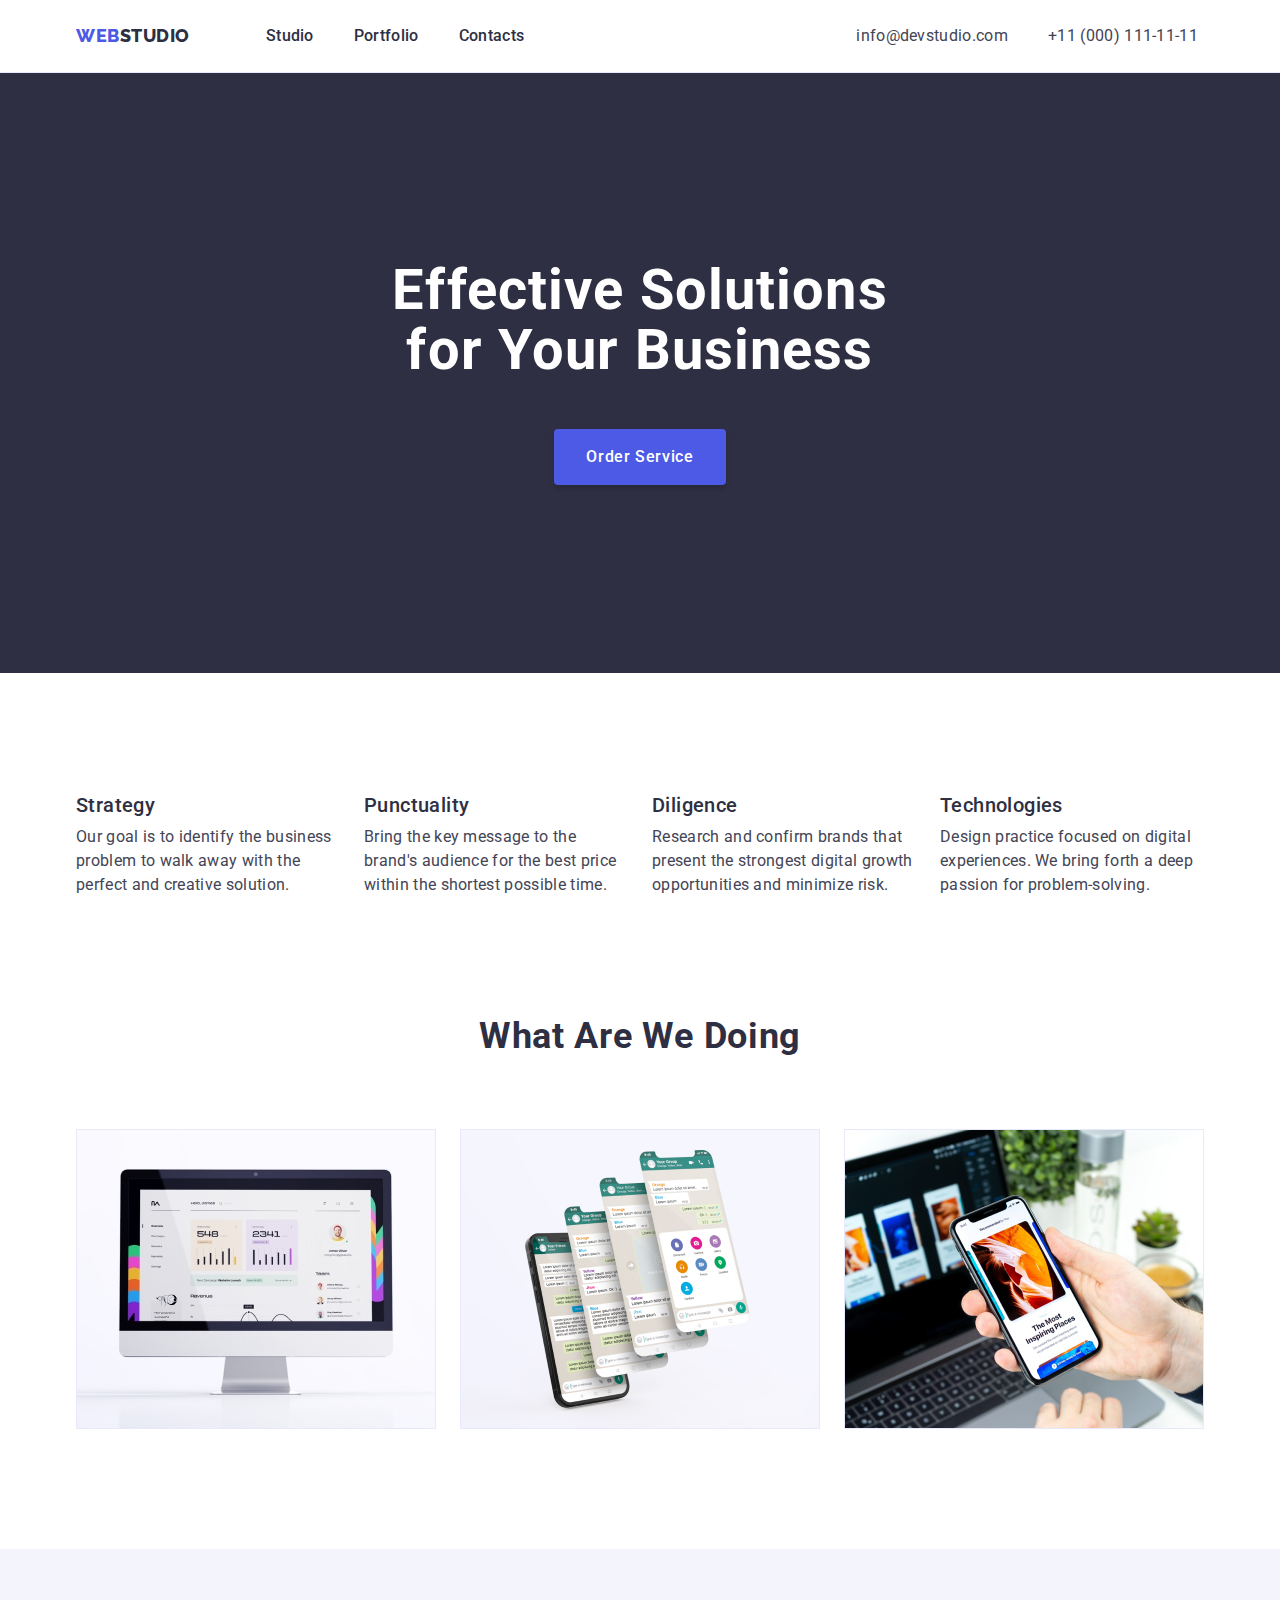
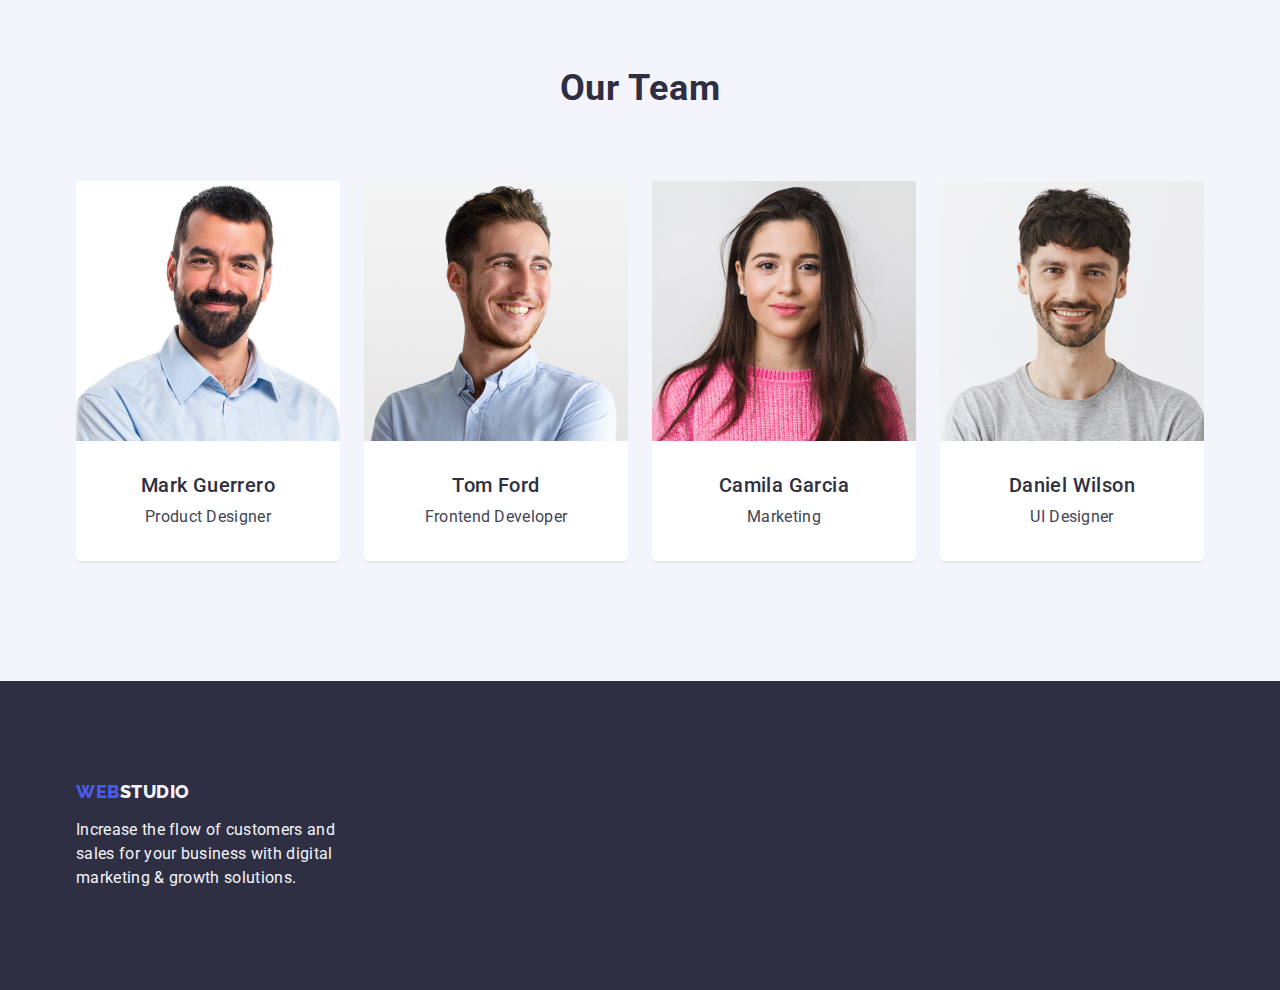
==== index.html @ 16039c44 "Initial commit" ====
<!DOCTYPE html>
<html lang="en">
  <head>
    <meta charset="UTF-8" />
    <meta name="description" content="Effective Solutions for Your Business" />
    <title>Web Studio (Version 4.0)</title>
    <link rel="preconnect" href="https://fonts.googleapis.com" />
    <link rel="preconnect" href="https://fonts.gstatic.com" crossorigin />
    <link
      href="https://fonts.googleapis.com/css2?family=Raleway:wght@800&family=Roboto:wght@400;500;700;900&display=swap"
      rel="stylesheet"
    />
    <link
      rel="stylesheet"
      href="https://cdn.jsdelivr.net/npm/modern-normalize@2.0.0/modern-normalize.min.css"
    />
    <link
      rel="stylesheet"
      href="https://cdnjs.cloudflare.com/ajax/libs/modern-normalize/2.0.0/modern-normalize.min.css"
      integrity="sha512-4xo8blKMVCiXpTaLzQSLSw3KFOVPWhm/TRtuPVc4WG6kUgjH6J03IBuG7JZPkcWMxJ5huwaBpOpnwYElP/m6wg=="
      crossorigin="anonymous"
      referrerpolicy="no-referrer"
    />
    <link rel="stylesheet" href="./css/styles.css" />
    <link rel="shortcut icon" href="./images/icon-Web.svg" type="image/svg" />
  </head>

  <body>
    <header class="header">
      <div class="container header-container">
        <nav class="nav">
          <a class="logo-header logo link" href=""
            >Web<span class="studio">Studio</span></a
          >
          <ul class="nav-list list">
            <li class="nav-item">
              <a class="nav-links link" href="./index.html">Studio</a>
            </li>
            <li class="nav-item">
              <a class="nav-links link" href="./portfolio.html">Portfolio</a>
            </li>
            <li class="nav-item">
              <a class="nav-links link" href="">Contacts</a>
            </li>
          </ul>
        </nav>
        <address class="contacts-header">
          <ul class="contacts list">
            <li class="contacts-item">
              <a class="contacts-links link" href="mailto:info@devstudio.com"
                >info@devstudio.com</a
              >
            </li>
            <li class="contacts-item">
              <a class="contacts-links link" href="tel:+110001111111"
                >+11 (000) 111-11-11</a
              >
            </li>
          </ul>
        </address>
      </div>
    </header>

    <main>
      <section class="hero-section section">
        <div class="hero-container container">
          <h1 class="main-title">Effective Solutions for Your Business</h1>
          <button class="hero-btn" type="button">Order Service</button>
        </div>
      </section>
      <section class="features-section section">
        <div class="features-container container">
          <h2 class="visually-hidden">features</h2>
          <ul class="features-list list">
            <li class="feature-item">
              <h3 class="feature-name">Strategy</h3>
              <p class="feature-text">
                Our goal is to identify the business problem to walk away with
                the perfect and creative solution.
              </p>
            </li>
            <li class="feature-item">
              <h3 class="feature-name">Punctuality</h3>
              <p class="feature-text">
                Bring the key message to the brand's audience for the best price
                within the shortest possible time.
              </p>
            </li>
            <li class="feature-item">
              <h3 class="feature-name">Diligence</h3>
              <p class="feature-text">
                Research and confirm brands that present the strongest digital
                growth opportunities and minimize risk.
              </p>
            </li>
            <li class="feature-item">
              <h3 class="feature-name">Technologies</h3>
              <p class="feature-text">
                Design practice focused on digital experiences. We bring forth a
                deep passion for problem-solving.
              </p>
            </li>
          </ul>
        </div>
      </section>
      <section class="what-section section">
        <div class="what-container container">
          <h2 class="what-title">What are we doing</h2>
          <ul class="what-list list">
            <li class="what-list-item">
              <img
                src="./images/section2/img1.jpg"
                width="360"
                alt="create your own perfect website"
              />
            </li>
            <li class="what-list-item">
              <img
                src="./images/section2/img2.jpg"
                width="360"
                alt="create best applications"
              />
            </li>
            <li class="what-list-item">
              <img
                src="./images/section2/img3.jpg"
                width="360"
                alt="synchronize applications with desktop programs"
              />
            </li>
          </ul>
        </div>
      </section>
      <section class="team-cards-section section">
        <div class="team-cards-container container">
          <h2 class="what-title">Our Team</h2>
          <ul class="team-cards-list list">
            <li class="team-list-item">
              <img
                src="./images/section3/TeamCard1/img.jpg"
                width="264"
                alt="Mark Guerrero"
              />
              <div class="team-cards-content">
                <h3 class="card-name">Mark Guerrero</h3>
                <p class="card-text">Product Designer</p>
              </div>
            </li>
            <li class="team-list-item">
              <img
                src="./images/section3/TeamCard2/img.jpg"
                width="264"
                alt="Tom Ford"
              />
              <div class="team-cards-content">
                <h3 class="card-name">Tom Ford</h3>
                <p class="card-text">Frontend Developer</p>
              </div>
            </li>
            <li class="team-list-item">
              <img
                src="./images/section3/TeamCard3/img.jpg"
                width="264"
                alt="Camila Garcia"
              />
              <div class="team-cards-content">
                <h3 class="card-name">Camila Garcia</h3>
                <p class="card-text">Marketing</p>
              </div>
            </li>
            <li class="team-list-item">
              <img
                src="./images/section3/TeamCard4/img.jpg"
                width="264"
                alt="Daniel Wilson"
              />
              <div class="team-cards-content">
                <h3 class="card-name">Daniel Wilson</h3>
                <p class="card-text">UI Designer</p>
              </div>
            </li>
          </ul>
        </div>
      </section>
    </main>

    <footer class="footer">
      <div class="container footer-container">
        <a class="footer-logo logo link" href=""
          >Web<span class="studio">Studio</span></a
        >
        <p class="footer-text">
          Increase the flow of customers and sales for your business with
          digital marketing & growth solutions.
        </p>
      </div>
    </footer>
  </body>
</html>
---- css/styles.css ----
/* reset start */
h1,
h2,
h3,
h4,
h5,
h6,
p {
    margin-top: 0;
    margin-bottom: 0;
}
ul,
ol {
    margin-top: 0;
    margin-bottom: 0;
    padding-left: 0;
}
.link {
    text-decoration: none;
    color: currentColor;
}
.list {
    list-style: none;
}
.contacts-header {
    font-style: normal;
}
.visually-hidden {
    position: absolute;
    width: 1px;
    height: 1px;
    margin: -1px;
    border: 0;
    padding: 0;
    white-space: nowrap;
    clip-path: inset(100%);
    clip: rect(0 0 0 0);
    overflow: hidden;
}
/*  приклад видалення лишнього маржіна
    .list-item:not(:last-child) {
    margin-bottom: XXXpx;
} */

/* reset end */

:root {
    --primary-font: 'Roboto', sans-serif;
    --logo-font: 'Raleway', sans-serif;
    --primary-brand: #4D5AE5;
    --pressed-state: #404BBF;
    --light: #F4F4FD;
    --dark: #2E2F42;
    --white-background: #FFFFFF;
    --text: #434455;
    --accent: #E7E9FC;
    --indent-col: 8px;
    --indent-row: 48px;
    --item: 4;
}

body {
    font-family: var(--primary-font);
    color: var(--text);
    background-color: var(--white-background);
    font-size: 16px;
    line-height: 1.5;
    letter-spacing: 0.32px;
    word-wrap: break-word;
}
img,
svg {
    display: block;
    max-width: 100%;
    height: auto;
}
.link:hover,
.link:focus,
.link:active {
    color: var(--pressed-state);
}
.container {
    width: 1158px;
    margin: 0 auto;
    padding: 0 15px;
}

/* HEADER */

.header {
    display: block;
    max-width: 100%;
    border-bottom: 1px solid var(--accent);
}
.header-container {
    display: flex;
    align-items: center;
}
.logo.link {
    color: var(--primary-brand);
    font-size: 18px;
    font-family: Raleway, sans-serif;
    font-weight: 800;
    text-transform: uppercase;
    line-height: 1.17;
    letter-spacing: 0.54px;
    }
.logo-header {
    display: inline-block;
    margin-right: 76px;
}
.nav {
    display: flex;
    align-items: center;
}
.nav-list {
    display: flex;
    gap: 40px;
    margin-right: 332px;
}
.nav .studio {
    color: var(--dark);
}
.nav-links {
    display: inline-block;
    color: var(--dark);
    font-weight: 500;
    padding: 24px 0;
}
.contacts {
    display: flex;
    align-items: center;
    gap: 40px;
}
.contacts-links {
    color: var(--text);
}

/* INDEX SECTION 1 */

.hero-section {
    padding: 188px 0;
    background-color: var(--dark);
}
.hero-container {
    display: flex;
    flex-direction: column;
    align-items: center;
}
.main-title {
    color: var(--white-background);
    font-size: 56px;
    text-align: center;
    font-weight: 700;
    line-height: 1.07;
    letter-spacing: 1.12px;
    word-wrap: break-word;
    max-width: 496px;
    margin-bottom: 48px;
}
.hero-btn {
    background-color: var(--primary-brand);
    color: var(--white-background);
    font-weight: 500;
    line-height: 1.5;
    letter-spacing: 0.64px;
    cursor: pointer;
    border-radius: 4px;
    box-shadow: 0px 4px 4px rgba(0, 0, 0, 0.15);
    border-width: 0;
    padding: 16px 32px;
    min-width: 169px;
    border: none;
    }
.hero-btn:hover, .hero-btn:focus, .hero-btn:active {
background-color: var(--pressed-state);
}

/* INDEX SECTION 2 */

.features-section {
    padding: 120px 0;
}
.features-list {
    display: flex;
    gap: 24px;
}
.feature-item {
    width: calc((100% - 3 * 24px) / 4);
}
.feature-name {
    color: var(--dark);
    font-size: 20px;
    font-weight: 500;
    line-height: 1.2;
    letter-spacing: 0.40px;
    margin-bottom: 8px;
}

/* INDEX SECTION 3 */

.what-section {
    padding-bottom: 120px;
}
.what-title {
    color: var(--dark);
    font-size: 36px;
    font-weight: 700;
    text-align: center;
    text-transform: capitalize;
    line-height: 1.11;
    letter-spacing: 0.72px;
    margin-bottom: 72px;
}
.what-list {
    display: flex;
    row-gap: var(--indent-row);
    justify-content: space-between;
    align-items: first baseline;
    --items: 3;
    --indent-col: 24px;
    gap: 24px;
}
.what-list-item {
    flex-basis: calc((100% - var(--indent-col) * var(--item) - 1) / var(--item));
}

/* INDEX SECTION 4 */

.team-cards-section {
    background-color: var(--light);
    padding: 120px 0;
}
.team-list-item {
    flex-basis: calc((100% - var(--indent-col) * var(--item) - 1) / var(--item));
    background-color: var(--white-background);
    box-shadow: 0px 2px 1px rgba(46, 47, 66, 0.08);
    border-bottom-left-radius: 4px;
    border-bottom-right-radius: 4px;
}
.team-cards-list {
    display: flex;
    flex-wrap: wrap;
    column-gap: var(--indent-col);
    justify-content: space-between;
    align-items: first baseline;
    --items: 4;
    --indent-col: 24px;
    gap: 24px;
}
.card-name {
    color: var(--dark);
    font-size: 20px;
    font-weight: 500;
    line-height: 1.2;
    letter-spacing: 0.40px;
    text-align: center;
    margin-bottom: 8px;
}
.team-cards-content {
    padding: 32px 0;
}
.card-text {
    color: var(--text);
    text-align: center;
}

/* FOOTER */

.footer {
    background-color: var(--dark);
    padding: 100px 0;
}
.footer-logo {
    display: inline-block;
    margin-bottom: 16px;
}
.footer .studio {
    color: var(--light);
}
.footer-text {
    color: var(--light);
    max-width: 264px;
}

/* PORTFOLIO */

.section-portfolio {
    padding-top: 96px;
    padding-bottom: 120px;
}
.filters {
    display: flex;
    align-content: center;
    justify-content: center;
    margin-bottom: 72px;
    gap: 24px;
}
.filters-btn {
    color: var(--primary-brand);
    font-weight: 500;
    line-height: 1.5;
    letter-spacing: 0.04em;
    background-color: var(--light);
    cursor: pointer;
    padding: 12px 24px;
    border-radius: 4px;
    border: 1px solid var(--accent);
    }
.filters-btn:hover,
.filters-btn:focus {
    background-color: var(--pressed-state);
    color: var(--white-background);
    border: 1px solid transparent;
    box-shadow: 0px 2px 2px rgba(0, 0, 0, 0.12);
}

.project-cards {
    display: flex;
    flex-wrap: wrap;
    column-gap: var(--indent-col);
    row-gap: var(--indent-row);
    justify-content: space-between;
    --items: 3;
    --indent-col: 24px;
}
.project-cards-item {
    flex-basis: calc((100% - var(--indent-col) * var(--item) - 1) / var(--item));
}
.project-card-content {
    border: 1px solid var(--accent);
    border-top: none;
    display: inline-flex;
    width: 360px;
    padding: 32px 16px;
    flex-direction: column;
    gap: 8px;
}
.project-card-name {
    text-align: left;
}
.project-card-text {
    text-align: left;
}
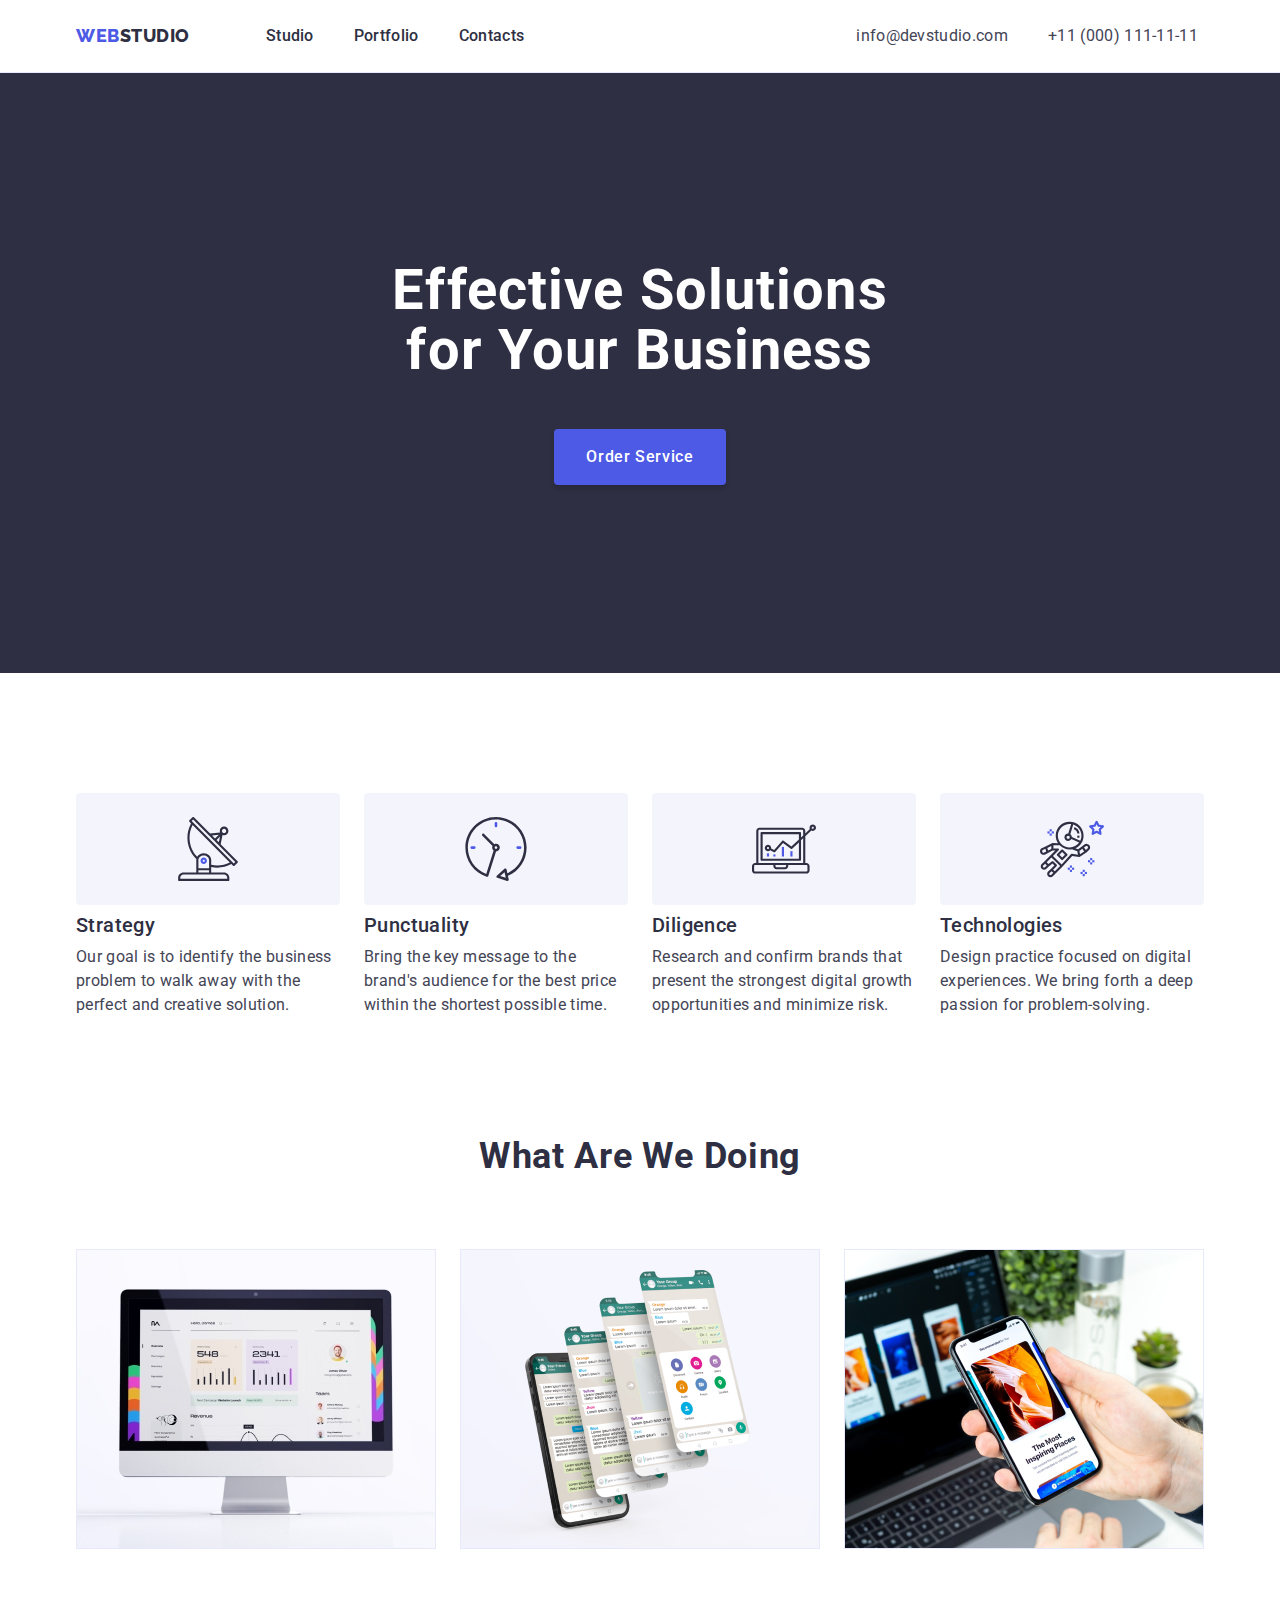
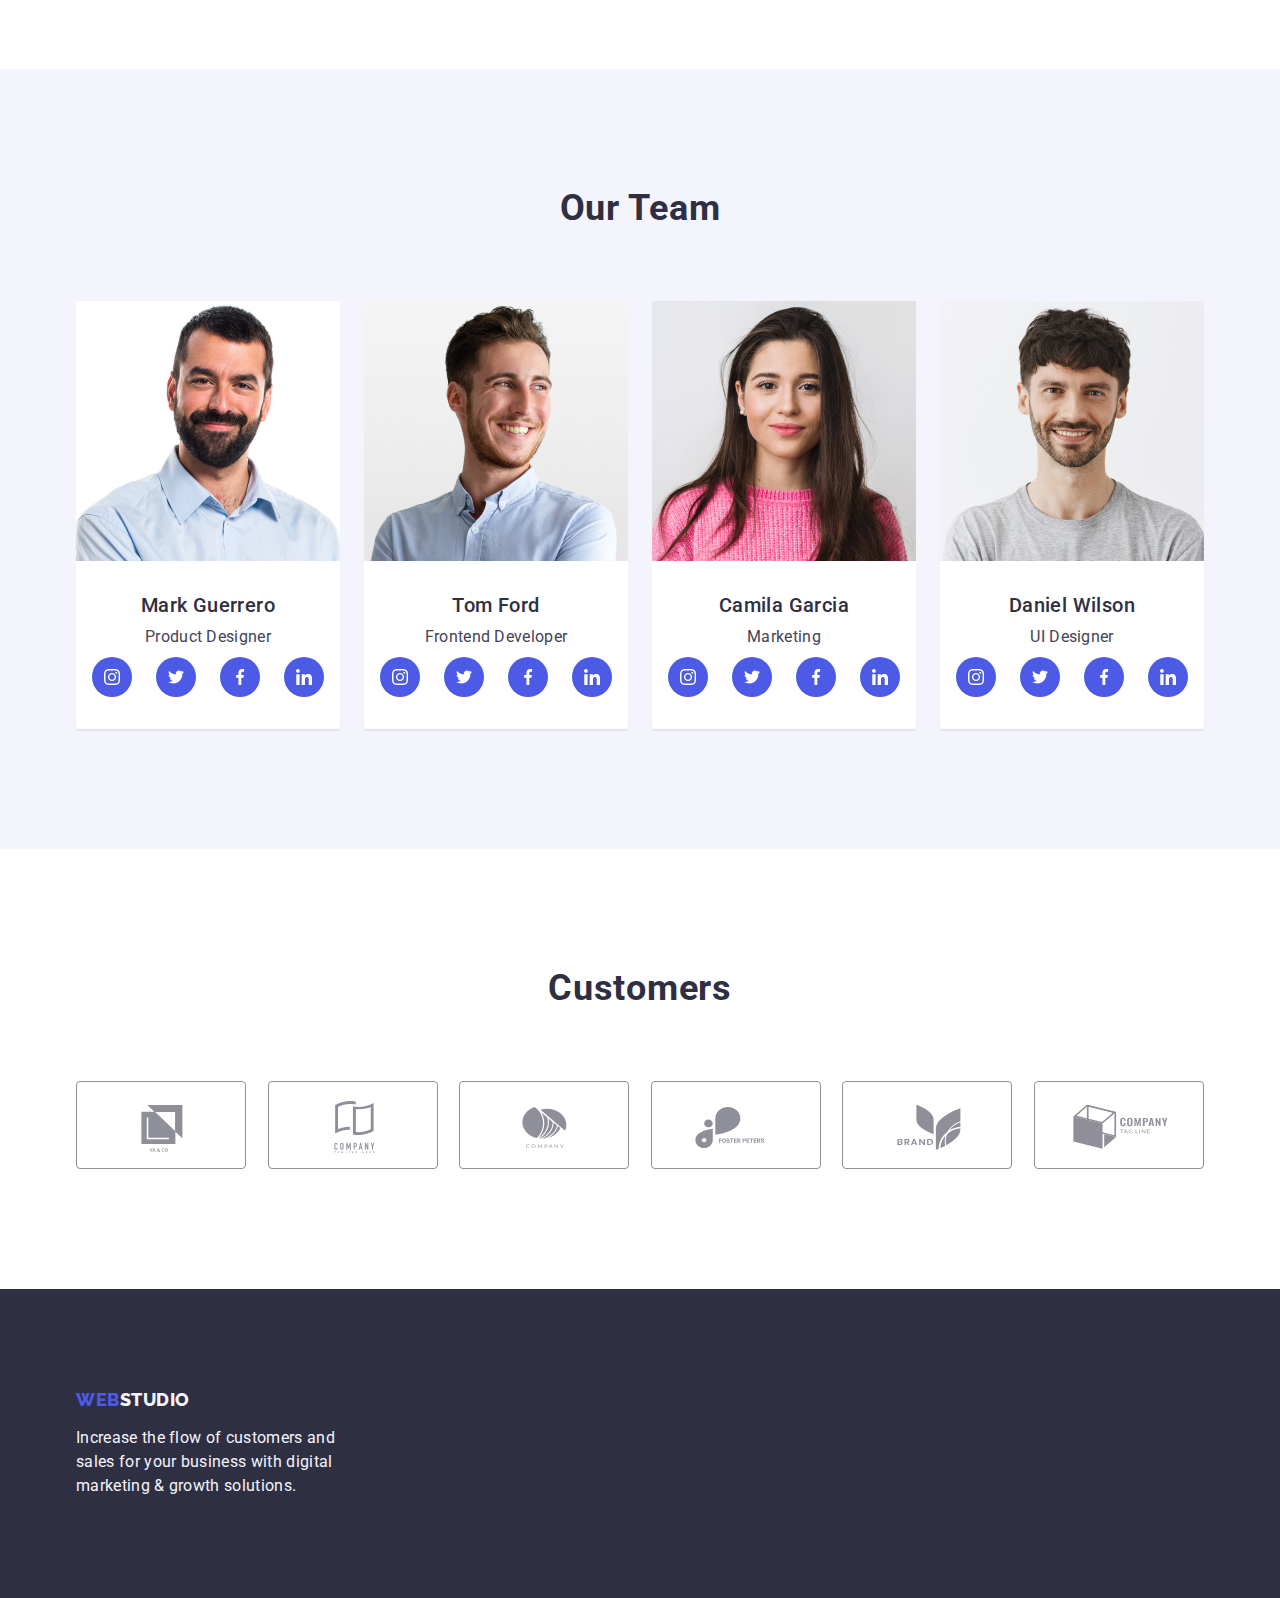
==== commit b54f2c2f: "start" ====
--- a/index.html
+++ b/index.html
@@ -1,199 +1,335 @@
 <!DOCTYPE html>
 <html lang="en">
-  <head>
-    <meta charset="UTF-8" />
-    <meta name="description" content="Effective Solutions for Your Business" />
-    <title>Web Studio (Version 4.0)</title>
-    <link rel="preconnect" href="https://fonts.googleapis.com" />
-    <link rel="preconnect" href="https://fonts.gstatic.com" crossorigin />
-    <link
-      href="https://fonts.googleapis.com/css2?family=Raleway:wght@800&family=Roboto:wght@400;500;700;900&display=swap"
-      rel="stylesheet"
-    />
-    <link
-      rel="stylesheet"
-      href="https://cdn.jsdelivr.net/npm/modern-normalize@2.0.0/modern-normalize.min.css"
-    />
-    <link
-      rel="stylesheet"
-      href="https://cdnjs.cloudflare.com/ajax/libs/modern-normalize/2.0.0/modern-normalize.min.css"
-      integrity="sha512-4xo8blKMVCiXpTaLzQSLSw3KFOVPWhm/TRtuPVc4WG6kUgjH6J03IBuG7JZPkcWMxJ5huwaBpOpnwYElP/m6wg=="
-      crossorigin="anonymous"
-      referrerpolicy="no-referrer"
-    />
-    <link rel="stylesheet" href="./css/styles.css" />
-    <link rel="shortcut icon" href="./images/icon-Web.svg" type="image/svg" />
-  </head>
-
-  <body>
-    <header class="header">
-      <div class="container header-container">
-        <nav class="nav">
-          <a class="logo-header logo link" href=""
-            >Web<span class="studio">Studio</span></a
-          >
-          <ul class="nav-list list">
-            <li class="nav-item">
-              <a class="nav-links link" href="./index.html">Studio</a>
-            </li>
-            <li class="nav-item">
-              <a class="nav-links link" href="./portfolio.html">Portfolio</a>
-            </li>
-            <li class="nav-item">
-              <a class="nav-links link" href="">Contacts</a>
-            </li>
-          </ul>
-        </nav>
-        <address class="contacts-header">
-          <ul class="contacts list">
-            <li class="contacts-item">
-              <a class="contacts-links link" href="mailto:info@devstudio.com"
-                >info@devstudio.com</a
-              >
-            </li>
-            <li class="contacts-item">
-              <a class="contacts-links link" href="tel:+110001111111"
-                >+11 (000) 111-11-11</a
-              >
-            </li>
-          </ul>
-        </address>
-      </div>
-    </header>
-
-    <main>
-      <section class="hero-section section">
-        <div class="hero-container container">
-          <h1 class="main-title">Effective Solutions for Your Business</h1>
-          <button class="hero-btn" type="button">Order Service</button>
-        </div>
-      </section>
-      <section class="features-section section">
-        <div class="features-container container">
-          <h2 class="visually-hidden">features</h2>
-          <ul class="features-list list">
-            <li class="feature-item">
-              <h3 class="feature-name">Strategy</h3>
-              <p class="feature-text">
-                Our goal is to identify the business problem to walk away with
-                the perfect and creative solution.
-              </p>
-            </li>
-            <li class="feature-item">
-              <h3 class="feature-name">Punctuality</h3>
-              <p class="feature-text">
-                Bring the key message to the brand's audience for the best price
-                within the shortest possible time.
-              </p>
-            </li>
-            <li class="feature-item">
-              <h3 class="feature-name">Diligence</h3>
-              <p class="feature-text">
-                Research and confirm brands that present the strongest digital
-                growth opportunities and minimize risk.
-              </p>
-            </li>
-            <li class="feature-item">
-              <h3 class="feature-name">Technologies</h3>
-              <p class="feature-text">
-                Design practice focused on digital experiences. We bring forth a
-                deep passion for problem-solving.
-              </p>
-            </li>
-          </ul>
-        </div>
-      </section>
-      <section class="what-section section">
-        <div class="what-container container">
-          <h2 class="what-title">What are we doing</h2>
-          <ul class="what-list list">
-            <li class="what-list-item">
-              <img
-                src="./images/section2/img1.jpg"
-                width="360"
-                alt="create your own perfect website"
-              />
-            </li>
-            <li class="what-list-item">
-              <img
-                src="./images/section2/img2.jpg"
-                width="360"
-                alt="create best applications"
-              />
-            </li>
-            <li class="what-list-item">
-              <img
-                src="./images/section2/img3.jpg"
-                width="360"
-                alt="synchronize applications with desktop programs"
-              />
-            </li>
-          </ul>
-        </div>
-      </section>
-      <section class="team-cards-section section">
-        <div class="team-cards-container container">
-          <h2 class="what-title">Our Team</h2>
-          <ul class="team-cards-list list">
-            <li class="team-list-item">
-              <img
-                src="./images/section3/TeamCard1/img.jpg"
-                width="264"
-                alt="Mark Guerrero"
-              />
-              <div class="team-cards-content">
-                <h3 class="card-name">Mark Guerrero</h3>
-                <p class="card-text">Product Designer</p>
+
+<head>
+  <meta charset="UTF-8" />
+  <meta name="description" content="Effective Solutions for Your Business" />
+  <title>Web Studio (Version 4.0)</title>
+  <link rel="preconnect" href="https://fonts.googleapis.com" />
+  <link rel="preconnect" href="https://fonts.gstatic.com" crossorigin />
+  <link href="https://fonts.googleapis.com/css2?family=Raleway:wght@800&family=Roboto:wght@400;500;700;900&display=swap"
+    rel="stylesheet" />
+  <link rel="stylesheet" href="https://cdn.jsdelivr.net/npm/modern-normalize@2.0.0/modern-normalize.min.css" />
+  <link rel="stylesheet" href="https://cdnjs.cloudflare.com/ajax/libs/modern-normalize/2.0.0/modern-normalize.min.css"
+    integrity="sha512-4xo8blKMVCiXpTaLzQSLSw3KFOVPWhm/TRtuPVc4WG6kUgjH6J03IBuG7JZPkcWMxJ5huwaBpOpnwYElP/m6wg=="
+    crossorigin="anonymous" referrerpolicy="no-referrer" />
+  <link rel="stylesheet" href="./css/styles.css" />
+  <link rel="shortcut icon" href="./images/icon-Web.svg" type="image/svg" />
+</head>
+
+<body>
+  <header class="header">
+    <div class="container header-container">
+      <nav class="nav">
+        <a class="logo-header logo link" href="">Web<span class="studio">Studio</span></a>
+        <ul class="nav-list list">
+          <li class="nav-item">
+            <a class="nav-links link" href="./index.html">Studio</a>
+          </li>
+          <li class="nav-item">
+            <a class="nav-links link" href="./portfolio.html">Portfolio</a>
+          </li>
+          <li class="nav-item">
+            <a class="nav-links link" href="">Contacts</a>
+          </li>
+        </ul>
+      </nav>
+      <address class="contacts-header">
+        <ul class="contacts list">
+          <li class="contacts-item">
+            <a class="contacts-links link" href="mailto:info@devstudio.com">info@devstudio.com</a>
+          </li>
+          <li class="contacts-item">
+            <a class="contacts-links link" href="tel:+110001111111">+11 (000) 111-11-11</a>
+          </li>
+        </ul>
+      </address>
+    </div>
+  </header>
+
+  <main>
+    <section class="hero-section section">
+      <div class="hero-container container">
+        <h1 class="main-title">Effective Solutions for Your Business</h1>
+        <button class="hero-btn" type="button">Order Service</button>
+      </div>
+    </section>
+    <section class="features-section section">
+      <div class="features-container container">
+        <h2 class="visually-hidden">features</h2>
+        <ul class="features-list list">
+          <li class="feature-item">
+            <div class="feature-box">
+              <svg class="feature-icon" width="64" height="64">
+                <use href="./images/icons.svg#icon-antenna"></use>
+              </svg>
+            </div>
+            <h3 class="feature-name">Strategy</h3>
+            <p class="feature-text">
+              Our goal is to identify the business problem to walk away with
+              the perfect and creative solution.
+            </p>
+          </li>
+          <li class="feature-item">
+            <div class="feature-box">
+              <svg class="feature-icon" width="64" height="64">
+                <use href="./images/icons.svg#icon-clock"></use>
+              </svg>
+            </div>
+            <h3 class="feature-name">Punctuality</h3>
+            <p class="feature-text">
+              Bring the key message to the brand's audience for the best price
+              within the shortest possible time.
+            </p>
+          </li>
+          <li class="feature-item">
+            <div class="feature-box">
+              <svg class="feature-icon" width="64" height="64">
+                <use href="./images/icons.svg#icon-diagram"></use>
+              </svg>
+            </div>
+            <h3 class="feature-name">Diligence</h3>
+            <p class="feature-text">
+              Research and confirm brands that present the strongest digital
+              growth opportunities and minimize risk.
+            </p>
+          </li>
+          <li class="feature-item">
+            <div class="feature-box">
+              <svg class="feature-icon" width="64" height="64">
+                <use href="./images/icons.svg#icon-astronaut"></use>
+              </svg>
+            </div>
+            <h3 class="feature-name">Technologies</h3>
+            <p class="feature-text">
+              Design practice focused on digital experiences. We bring forth a
+              deep passion for problem-solving.
+            </p>
+          </li>
+        </ul>
+      </div>
+    </section>
+    <section class="what-section section">
+      <div class="what-container container">
+        <h2 class="what-title">What are we doing</h2>
+        <ul class="what-list list">
+          <li class="what-list-item">
+            <img src="./images/section2/img1.jpg" width="360" alt="create your own perfect website" />
+          </li>
+          <li class="what-list-item">
+            <img src="./images/section2/img2.jpg" width="360" alt="create best applications" />
+          </li>
+          <li class="what-list-item">
+            <img src="./images/section2/img3.jpg" width="360" alt="synchronize applications with desktop programs" />
+          </li>
+        </ul>
+      </div>
+    </section>
+    <section class="team-cards-section section">
+      <div class="team-cards-container container">
+        <h2 class="what-title">Our Team</h2>
+        <ul class="team-cards-list list">
+          <li class="team-list-item">
+            <img src="./images/section3/TeamCard1/img.jpg" width="264" alt="Mark Guerrero" />
+            <div class="team-cards-content">
+              <h3 class="card-name">Mark Guerrero</h3>
+              <p class="card-text">Product Designer</p>
+              <div class="team-cards-soc-box">
+                <a class="team-cards-soc-link link" href="" target="_blank" rel="noopener noreferrer"
+                  aria-label="instagram link">
+                  <svg class="team-cards-soc-icon" width="16" height="16">
+                    <use href="./images/icons.svg#icon-instagram"></use>
+                  </svg>
+                </a>
+                <a class="team-cards-soc-link link" href="" target="_blank" rel="noopener noreferrer"
+                  aria-label="twitter link">
+                  <svg class="team-cards-soc-icon" width="16" height="16">
+                    <use href="./images/icons.svg#icon-twitter"></use>
+                  </svg>
+                </a>
+                <a class="team-cards-soc-link link" href="" target="_blank" rel="noopener noreferrer"
+                  aria-label="facebook link">
+                  <svg class="team-cards-soc-icon" width="16" height="16">
+                    <use href="./images/icons.svg#icon-facebook"></use>
+                  </svg>
+                </a>
+                <a class="team-cards-soc-link link" href="" target="_blank" rel="noopener noreferrer"
+                  aria-label="linkedin link">
+                  <svg class="team-cards-soc-icon" width="16" height="16">
+                    <use href="./images/icons.svg#icon-linkedin"></use>
+                  </svg>
+                </a>
               </div>
-            </li>
-            <li class="team-list-item">
-              <img
-                src="./images/section3/TeamCard2/img.jpg"
-                width="264"
-                alt="Tom Ford"
-              />
-              <div class="team-cards-content">
-                <h3 class="card-name">Tom Ford</h3>
-                <p class="card-text">Frontend Developer</p>
+            </div>
+          </li>
+          <li class="team-list-item">
+            <img src="./images/section3/TeamCard2/img.jpg" width="264" alt="Tom Ford" />
+            <div class="team-cards-content">
+              <h3 class="card-name">Tom Ford</h3>
+              <p class="card-text">Frontend Developer</p>
+              <div class="team-cards-soc-box">
+                <a class="team-cards-soc-link link" href="" target="_blank" rel="noopener noreferrer"
+                  aria-label="instagram link">
+                  <svg class="team-cards-soc-icon" width="16" height="16">
+                    <use href="./images/icons.svg#icon-instagram"></use>
+                  </svg>
+                </a>
+                <a class="team-cards-soc-link link" href="" target="_blank" rel="noopener noreferrer"
+                  aria-label="twitter link">
+                  <svg class="team-cards-soc-icon" width="16" height="16">
+                    <use href="./images/icons.svg#icon-twitter"></use>
+                  </svg>
+                </a>
+                <a class="team-cards-soc-link link" href="" target="_blank" rel="noopener noreferrer"
+                  aria-label="facebook link">
+                  <svg class="team-cards-soc-icon" width="16" height="16">
+                    <use href="./images/icons.svg#icon-facebook"></use>
+                  </svg>
+                </a>
+                <a class="team-cards-soc-link link" href="" target="_blank" rel="noopener noreferrer"
+                  aria-label="linkedin link">
+                  <svg class="team-cards-soc-icon" width="16" height="16">
+                    <use href="./images/icons.svg#icon-linkedin"></use>
+                  </svg>
+                </a>
               </div>
-            </li>
-            <li class="team-list-item">
-              <img
-                src="./images/section3/TeamCard3/img.jpg"
-                width="264"
-                alt="Camila Garcia"
-              />
-              <div class="team-cards-content">
-                <h3 class="card-name">Camila Garcia</h3>
-                <p class="card-text">Marketing</p>
+            </div>
+          </li>
+          <li class="team-list-item">
+            <img src="./images/section3/TeamCard3/img.jpg" width="264" alt="Camila Garcia" />
+            <div class="team-cards-content">
+              <h3 class="card-name">Camila Garcia</h3>
+              <p class="card-text">Marketing</p>
+              <div class="team-cards-soc-box">
+                <a class="team-cards-soc-link link" href="" target="_blank" rel="noopener noreferrer"
+                  aria-label="instagram link">
+                  <svg class="team-cards-soc-icon" width="16" height="16">
+                    <use href="./images/icons.svg#icon-instagram"></use>
+                  </svg>
+                </a>
+                <a class="team-cards-soc-link link" href="" target="_blank" rel="noopener noreferrer"
+                  aria-label="twitter link">
+                  <svg class="team-cards-soc-icon" width="16" height="16">
+                    <use href="./images/icons.svg#icon-twitter"></use>
+                  </svg>
+                </a>
+                <a class="team-cards-soc-link link" href="" target="_blank" rel="noopener noreferrer"
+                  aria-label="facebook link">
+                  <svg class="team-cards-soc-icon" width="16" height="16">
+                    <use href="./images/icons.svg#icon-facebook"></use>
+                  </svg>
+                </a>
+                <a class="team-cards-soc-link link" href="" target="_blank" rel="noopener noreferrer"
+                  aria-label="linkedin link">
+                  <svg class="team-cards-soc-icon" width="16" height="16">
+                    <use href="./images/icons.svg#icon-linkedin"></use>
+                  </svg>
+                </a>
               </div>
-            </li>
-            <li class="team-list-item">
-              <img
-                src="./images/section3/TeamCard4/img.jpg"
-                width="264"
-                alt="Daniel Wilson"
-              />
-              <div class="team-cards-content">
-                <h3 class="card-name">Daniel Wilson</h3>
-                <p class="card-text">UI Designer</p>
+            </div>
+          </li>
+          <li class="team-list-item">
+            <img src="./images/section3/TeamCard4/img.jpg" width="264" alt="Daniel Wilson" />
+            <div class="team-cards-content">
+              <h3 class="card-name">Daniel Wilson</h3>
+              <p class="card-text">UI Designer</p>
+              <div class="team-cards-soc-box">
+                <a class="team-cards-soc-link link" href="" target="_blank" rel="noopener noreferrer"
+                  aria-label="instagram link">
+                  <svg class="team-cards-soc-icon" width="16" height="16">
+                    <use href="./images/icons.svg#icon-instagram"></use>
+                  </svg>
+                </a>
+                <a class="team-cards-soc-link link" href="" target="_blank" rel="noopener noreferrer"
+                  aria-label="twitter link">
+                  <svg class="team-cards-soc-icon" width="16" height="16">
+                    <use href="./images/icons.svg#icon-twitter"></use>
+                  </svg>
+                </a>
+                <a class="team-cards-soc-link link" href="" target="_blank" rel="noopener noreferrer"
+                  aria-label="facebook link">
+                  <svg class="team-cards-soc-icon" width="16" height="16">
+                    <use href="./images/icons.svg#icon-facebook"></use>
+                  </svg>
+                </a>
+                <a class="team-cards-soc-link" href="" target="_blank" rel="noopener noreferrer"
+                  aria-label="linkedin link">
+                  <svg class="team-cards-soc-icon" width="16" height="16">
+                    <use href="./images/icons.svg#icon-linkedin"></use>
+                  </svg>
+                </a>
               </div>
-            </li>
-          </ul>
-        </div>
-      </section>
-    </main>
-
-    <footer class="footer">
-      <div class="container footer-container">
-        <a class="footer-logo logo link" href=""
-          >Web<span class="studio">Studio</span></a
-        >
-        <p class="footer-text">
-          Increase the flow of customers and sales for your business with
-          digital marketing & growth solutions.
-        </p>
-      </div>
-    </footer>
-  </body>
-</html>
+            </div>
+          </li>
+        </ul>
+      </div>
+    </section>
+    <section class="customers-section section">
+      <div class="container">
+        <h1 class="what-title">Customers</h1>
+        <ul class="customers-list list">
+          <li class="customers-item">
+            <a class="customers-link link" href="" target="_blank" rel="noopener noreferrer"
+              aria-label="instagram link">
+              <svg class="customers-icon" width="104" height="56">
+                <use href="./images/icons.svg#icon-client1"></use>
+              </svg>
+            </a>
+          </li>
+          <li class="customers-item">
+            <a class="customers-link link" href="" target="_blank" rel="noopener noreferrer"
+              aria-label="instagram link">
+              <svg class="customers-icon" width="104" height="56">
+                <use href="./images/icons.svg#icon-client2"></use>
+              </svg>
+            </a>
+          </li>
+          <li class="customers-item">
+            <a class="customers-link link" href="" target="_blank" rel="noopener noreferrer"
+              aria-label="instagram link">
+              <svg class="customers-icon" width="104" height="56">
+                <use href="./images/icons.svg#icon-client3"></use>
+              </svg>
+            </a>
+          </li>
+          <li class="customers-item">
+            <a class="customers-link link" href="" target="_blank" rel="noopener noreferrer"
+              aria-label="instagram link">
+              <svg class="customers-icon" width="104" height="56">
+                <use href="./images/icons.svg#icon-client4"></use>
+              </svg>
+            </a>
+          </li>
+          <li class="customers-item">
+            <a class="customers-link link" href="" target="_blank" rel="noopener noreferrer"
+              aria-label="instagram link">
+              <svg class="customers-icon" width="104" height="56">
+                <use href="./images/icons.svg#icon-client5"></use>
+              </svg>
+            </a>
+          </li>
+          <li class="customers-item">
+            <a class="customers-link link" href="" target="_blank" rel="noopener noreferrer"
+              aria-label="instagram link">
+              <svg class="customers-icon" width="104" height="56">
+                <use href="./images/icons.svg#icon-client6"></use>
+              </svg>
+            </a>
+          </li>
+        </ul>
+      </div>
+    </section>
+  </main>
+
+  <footer class="footer">
+    <div class="container footer-container">
+      <a class="footer-logo logo link" href="">Web<span class="studio">Studio</span></a>
+      <p class="footer-text">
+        Increase the flow of customers and sales for your business with
+        digital marketing & growth solutions.
+      </p>
+    </div>
+  </footer>
+</body>
+
+</html>--- a/css/styles.css
+++ b/css/styles.css
@@ -1,4 +1,8 @@
-/* reset start */
+/**
+  |============================
+  | reset start
+  |============================
+*/
 h1,
 h2,
 h3,
@@ -6,339 +10,417 @@
 h5,
 h6,
 p {
-    margin-top: 0;
-    margin-bottom: 0;
-}
-ul,
-ol {
-    margin-top: 0;
-    margin-bottom: 0;
-    padding-left: 0;
+  margin-top: 0;
+  margin-bottom: 0;
+}
+.list {
+  list-style: none;
+  display: flex;
+  margin-top: 0;
+  margin-bottom: 0;
+  padding-left: 0;
 }
 .link {
-    text-decoration: none;
-    color: currentColor;
-}
-.list {
-    list-style: none;
+  text-decoration: none;
+  color: currentColor;
 }
 .contacts-header {
-    font-style: normal;
+  font-style: normal;
 }
 .visually-hidden {
-    position: absolute;
-    width: 1px;
-    height: 1px;
-    margin: -1px;
-    border: 0;
-    padding: 0;
-    white-space: nowrap;
-    clip-path: inset(100%);
-    clip: rect(0 0 0 0);
-    overflow: hidden;
+  position: absolute;
+  width: 1px;
+  height: 1px;
+  margin: -1px;
+  border: 0;
+  padding: 0;
+  white-space: nowrap;
+  clip-path: inset(100%);
+  clip: rect(0 0 0 0);
+  overflow: hidden;
 }
 /*  приклад видалення лишнього маржіна
     .list-item:not(:last-child) {
     margin-bottom: XXXpx;
 } */
-
-/* reset end */
+/**
+  |============================
+  |  reset end 
+  |============================
+*/
 
 :root {
-    --primary-font: 'Roboto', sans-serif;
-    --logo-font: 'Raleway', sans-serif;
-    --primary-brand: #4D5AE5;
-    --pressed-state: #404BBF;
-    --light: #F4F4FD;
-    --dark: #2E2F42;
-    --white-background: #FFFFFF;
-    --text: #434455;
-    --accent: #E7E9FC;
-    --indent-col: 8px;
-    --indent-row: 48px;
-    --item: 4;
+  --primary-font: "Roboto", sans-serif;
+  --logo-font: "Raleway", sans-serif;
+  --primary-brand: #4d5ae5;
+  --pressed-state: #404bbf;
+  --light: #f4f4fd;
+  --dark: #2e2f42;
+  --white-background: #ffffff;
+  --text: #434455;
+  --accent: #e7e9fc;
+  --subtle-text: #8e8f99;
+  --indent-col: 8px;
+  --indent-row: 48px;
+  --item: 4;
 }
 
 body {
-    font-family: var(--primary-font);
-    color: var(--text);
-    background-color: var(--white-background);
-    font-size: 16px;
-    line-height: 1.5;
-    letter-spacing: 0.32px;
-    word-wrap: break-word;
-}
-img,
-svg {
-    display: block;
-    max-width: 100%;
-    height: auto;
+  font-family: var(--primary-font);
+  color: var(--text);
+  background-color: var(--white-background);
+  font-size: 16px;
+  line-height: 1.5;
+  letter-spacing: 0.32px;
+  word-wrap: break-word;
+}
+img {
+  display: block;
+  max-width: 100%;
+  height: auto;
 }
 .link:hover,
 .link:focus,
 .link:active {
-    color: var(--pressed-state);
+  color: var(--pressed-state);
 }
 .container {
-    width: 1158px;
-    margin: 0 auto;
-    padding: 0 15px;
-}
-
-/* HEADER */
-
+  width: 1158px;
+  margin: 0 auto;
+  padding: 0 15px;
+}
+
+/**
+  |============================
+  | HEADER
+  |============================
+*/
 .header {
-    display: block;
-    max-width: 100%;
-    border-bottom: 1px solid var(--accent);
+  display: block;
+  max-width: 100%;
+  border-bottom: 1px solid var(--accent);
 }
 .header-container {
-    display: flex;
-    align-items: center;
+  display: flex;
+  align-items: center;
 }
 .logo.link {
-    color: var(--primary-brand);
-    font-size: 18px;
-    font-family: Raleway, sans-serif;
-    font-weight: 800;
-    text-transform: uppercase;
-    line-height: 1.17;
-    letter-spacing: 0.54px;
-    }
+  color: var(--primary-brand);
+  font-size: 18px;
+  font-family: Raleway, sans-serif;
+  font-weight: 800;
+  text-transform: uppercase;
+  line-height: 1.17;
+  letter-spacing: 0.54px;
+}
 .logo-header {
-    display: inline-block;
-    margin-right: 76px;
+  display: inline-block;
+  margin-right: 76px;
 }
 .nav {
-    display: flex;
-    align-items: center;
+  display: flex;
+  align-items: center;
 }
 .nav-list {
-    display: flex;
-    gap: 40px;
-    margin-right: 332px;
+  gap: 40px;
+  margin-right: 332px;
 }
 .nav .studio {
-    color: var(--dark);
+  color: var(--dark);
 }
 .nav-links {
-    display: inline-block;
-    color: var(--dark);
-    font-weight: 500;
-    padding: 24px 0;
+  display: inline-block;
+  color: var(--dark);
+  font-weight: 500;
+  padding: 24px 0;
 }
 .contacts {
-    display: flex;
-    align-items: center;
-    gap: 40px;
+  display: flex;
+  align-items: center;
+  gap: 40px;
 }
 .contacts-links {
-    color: var(--text);
-}
-
-/* INDEX SECTION 1 */
-
+  color: var(--text);
+}
+
+/**
+  |============================
+  | INDEX SECTION 1
+  |============================
+*/
 .hero-section {
-    padding: 188px 0;
-    background-color: var(--dark);
+  padding: 188px 0;
+  background-color: var(--dark);
 }
 .hero-container {
-    display: flex;
-    flex-direction: column;
-    align-items: center;
+  display: flex;
+  flex-direction: column;
+  align-items: center;
 }
 .main-title {
-    color: var(--white-background);
-    font-size: 56px;
-    text-align: center;
-    font-weight: 700;
-    line-height: 1.07;
-    letter-spacing: 1.12px;
-    word-wrap: break-word;
-    max-width: 496px;
-    margin-bottom: 48px;
+  color: var(--white-background);
+  font-size: 56px;
+  text-align: center;
+  font-weight: 700;
+  line-height: 1.07;
+  letter-spacing: 1.12px;
+  word-wrap: break-word;
+  max-width: 496px;
+  margin-bottom: 48px;
 }
 .hero-btn {
-    background-color: var(--primary-brand);
-    color: var(--white-background);
-    font-weight: 500;
-    line-height: 1.5;
-    letter-spacing: 0.64px;
-    cursor: pointer;
-    border-radius: 4px;
-    box-shadow: 0px 4px 4px rgba(0, 0, 0, 0.15);
-    border-width: 0;
-    padding: 16px 32px;
-    min-width: 169px;
-    border: none;
-    }
-.hero-btn:hover, .hero-btn:focus, .hero-btn:active {
-background-color: var(--pressed-state);
-}
-
-/* INDEX SECTION 2 */
-
+  background-color: var(--primary-brand);
+  color: var(--white-background);
+  font-weight: 500;
+  line-height: 1.5;
+  letter-spacing: 0.64px;
+  cursor: pointer;
+  border-radius: 4px;
+  box-shadow: 0px 4px 4px rgba(0, 0, 0, 0.15);
+  border-width: 0;
+  padding: 16px 32px;
+  min-width: 169px;
+  border: none;
+}
+.hero-btn:hover,
+.hero-btn:focus,
+.hero-btn:active {
+  background-color: var(--pressed-state);
+}
+
+/**
+  |============================
+  | INDEX SECTION 2
+  |============================
+*/
 .features-section {
-    padding: 120px 0;
+  padding: 120px 0;
 }
 .features-list {
-    display: flex;
-    gap: 24px;
+  gap: 24px;
 }
 .feature-item {
-    width: calc((100% - 3 * 24px) / 4);
+  width: calc((100% - 3 * 24px) / 4);
+}
+.feature-box {
+  display: flex;
+  justify-content: center;
+  align-items: center;
+  height: 112px;
+  border-radius: 4px;
+  background-color: var(--light);
+  margin-bottom: 8px;
 }
 .feature-name {
-    color: var(--dark);
-    font-size: 20px;
-    font-weight: 500;
-    line-height: 1.2;
-    letter-spacing: 0.40px;
-    margin-bottom: 8px;
-}
-
-/* INDEX SECTION 3 */
-
+  color: var(--dark);
+  font-size: 20px;
+  font-weight: 500;
+  line-height: 1.2;
+  letter-spacing: 0.4px;
+  margin-bottom: 8px;
+}
+
+/**
+  |============================
+  | INDEX SECTION 3
+  |============================
+*/
 .what-section {
-    padding-bottom: 120px;
+  padding-bottom: 120px;
 }
 .what-title {
-    color: var(--dark);
-    font-size: 36px;
-    font-weight: 700;
-    text-align: center;
-    text-transform: capitalize;
-    line-height: 1.11;
-    letter-spacing: 0.72px;
-    margin-bottom: 72px;
+  color: var(--dark);
+  font-size: 36px;
+  font-weight: 700;
+  text-align: center;
+  text-transform: capitalize;
+  line-height: 1.11;
+  letter-spacing: 0.72px;
+  margin-bottom: 72px;
 }
 .what-list {
-    display: flex;
-    row-gap: var(--indent-row);
-    justify-content: space-between;
-    align-items: first baseline;
-    --items: 3;
-    --indent-col: 24px;
-    gap: 24px;
+  row-gap: var(--indent-row);
+  justify-content: space-between;
+  align-items: first baseline;
+  --items: 3;
+  --indent-col: 24px;
+  gap: 24px;
 }
 .what-list-item {
-    flex-basis: calc((100% - var(--indent-col) * var(--item) - 1) / var(--item));
-}
-
-/* INDEX SECTION 4 */
-
+  flex-basis: calc((100% - var(--indent-col) * var(--item) - 1) / var(--item));
+}
+
+/**
+  |============================
+  | INDEX SECTION 4
+  |============================
+*/
 .team-cards-section {
-    background-color: var(--light);
-    padding: 120px 0;
+  background-color: var(--light);
+  padding: 120px 0;
+}
+
+.team-cards-list {
+  flex-wrap: wrap;
+  column-gap: var(--indent-col);
+  --items: 4;
+  --indent-col: 24px;
+  gap: 24px;
 }
 .team-list-item {
-    flex-basis: calc((100% - var(--indent-col) * var(--item) - 1) / var(--item));
-    background-color: var(--white-background);
-    box-shadow: 0px 2px 1px rgba(46, 47, 66, 0.08);
-    border-bottom-left-radius: 4px;
-    border-bottom-right-radius: 4px;
-}
-.team-cards-list {
-    display: flex;
-    flex-wrap: wrap;
-    column-gap: var(--indent-col);
-    justify-content: space-between;
-    align-items: first baseline;
-    --items: 4;
-    --indent-col: 24px;
-    gap: 24px;
+  flex-basis: calc((100% - var(--indent-col) * var(--item) - 1) / var(--item));
+  background-color: var(--white-background);
+  box-shadow: 0px 2px 1px rgba(46, 47, 66, 0.08);
+  border-bottom-left-radius: 4px;
+  border-bottom-right-radius: 4px;
 }
 .card-name {
-    color: var(--dark);
-    font-size: 20px;
-    font-weight: 500;
-    line-height: 1.2;
-    letter-spacing: 0.40px;
-    text-align: center;
-    margin-bottom: 8px;
+  color: var(--dark);
+  font-size: 20px;
+  font-weight: 500;
+  line-height: 1.2;
+  letter-spacing: 0.4px;
+  text-align: center;
+  margin-bottom: 8px;
 }
 .team-cards-content {
-    padding: 32px 0;
+  padding: 32px 0;
 }
 .card-text {
-    color: var(--text);
-    text-align: center;
-}
-
-/* FOOTER */
-
+  color: var(--text);
+  text-align: center;
+  margin-bottom: 8px;
+}
+.team-cards-soc-box {
+  display: flex;
+  gap: 24px;
+  justify-content: center;
+}
+.team-cards-soc-link {
+  display: flex;
+  justify-content: center;
+  align-items: center;
+  width: 40px;
+  height: 40px;
+  background-color: var(--primary-brand);
+  border-radius: 50%;
+}
+.team-cards-soc-icon {
+  fill: var(--white-background);
+}
+
+/**
+  |============================
+  | INDEX SECTION 5
+  |============================
+*/
+.customers-section {
+  padding: 120px 0;
+}
+.customers-list {
+  display: flex;
+  align-items: center;
+  justify-content: space-between;
+  --items: 6;
+  --indent-col: 24px;
+}
+.customers-item {
+  flex-basis: calc((100% - var(--indent-col) * var(--item) - 1) / var(--item));
+  height: 88px;
+  padding: 16px 32px;
+  border: 1px solid var(--subtle-text);
+  border-radius: 4px;
+  color: var(--subtle-text);
+}
+.customers-icon {
+  fill: currentColor;
+}
+.customers-item:hover,
+.customers-item:focus {
+  color: var(--pressed-state);
+  border-color: var(--pressed-state);
+}
+
+/**
+  |============================
+  | FOOTER
+  |============================
+*/
 .footer {
-    background-color: var(--dark);
-    padding: 100px 0;
+  background-color: var(--dark);
+  padding: 100px 0;
 }
 .footer-logo {
-    display: inline-block;
-    margin-bottom: 16px;
+  display: inline-block;
+  margin-bottom: 16px;
 }
 .footer .studio {
-    color: var(--light);
+  color: var(--light);
 }
 .footer-text {
-    color: var(--light);
-    max-width: 264px;
-}
-
-/* PORTFOLIO */
-
+  color: var(--light);
+  max-width: 264px;
+}
+
+/**
+  |============================
+  | PORTFOLIO
+  |============================
+*/
 .section-portfolio {
-    padding-top: 96px;
-    padding-bottom: 120px;
+  padding-top: 96px;
+  padding-bottom: 120px;
 }
 .filters {
-    display: flex;
-    align-content: center;
-    justify-content: center;
-    margin-bottom: 72px;
-    gap: 24px;
+  display: flex;
+  align-content: center;
+  justify-content: center;
+  margin-bottom: 72px;
+  gap: 24px;
 }
 .filters-btn {
-    color: var(--primary-brand);
-    font-weight: 500;
-    line-height: 1.5;
-    letter-spacing: 0.04em;
-    background-color: var(--light);
-    cursor: pointer;
-    padding: 12px 24px;
-    border-radius: 4px;
-    border: 1px solid var(--accent);
-    }
+  color: var(--primary-brand);
+  font-weight: 500;
+  line-height: 1.5;
+  letter-spacing: 0.04em;
+  background-color: var(--light);
+  cursor: pointer;
+  padding: 12px 24px;
+  border-radius: 4px;
+  border: 1px solid var(--accent);
+}
 .filters-btn:hover,
 .filters-btn:focus {
-    background-color: var(--pressed-state);
-    color: var(--white-background);
-    border: 1px solid transparent;
-    box-shadow: 0px 2px 2px rgba(0, 0, 0, 0.12);
+  background-color: var(--pressed-state);
+  color: var(--white-background);
+  border: 1px solid transparent;
+  box-shadow: 0px 2px 2px rgba(0, 0, 0, 0.12);
 }
 
 .project-cards {
-    display: flex;
-    flex-wrap: wrap;
-    column-gap: var(--indent-col);
-    row-gap: var(--indent-row);
-    justify-content: space-between;
-    --items: 3;
-    --indent-col: 24px;
+  display: flex;
+  flex-wrap: wrap;
+  column-gap: var(--indent-col);
+  row-gap: var(--indent-row);
+  justify-content: space-between;
+  --items: 3;
+  --indent-col: 24px;
 }
 .project-cards-item {
-    flex-basis: calc((100% - var(--indent-col) * var(--item) - 1) / var(--item));
+  flex-basis: calc((100% - var(--indent-col) * var(--item) - 1) / var(--item));
 }
 .project-card-content {
-    border: 1px solid var(--accent);
-    border-top: none;
-    display: inline-flex;
-    width: 360px;
-    padding: 32px 16px;
-    flex-direction: column;
-    gap: 8px;
+  border: 1px solid var(--accent);
+  border-top: none;
+  display: inline-flex;
+  width: 360px;
+  padding: 32px 16px;
+  flex-direction: column;
+  gap: 8px;
 }
 .project-card-name {
-    text-align: left;
+  text-align: left;
 }
 .project-card-text {
-    text-align: left;
-}+  text-align: left;
+}
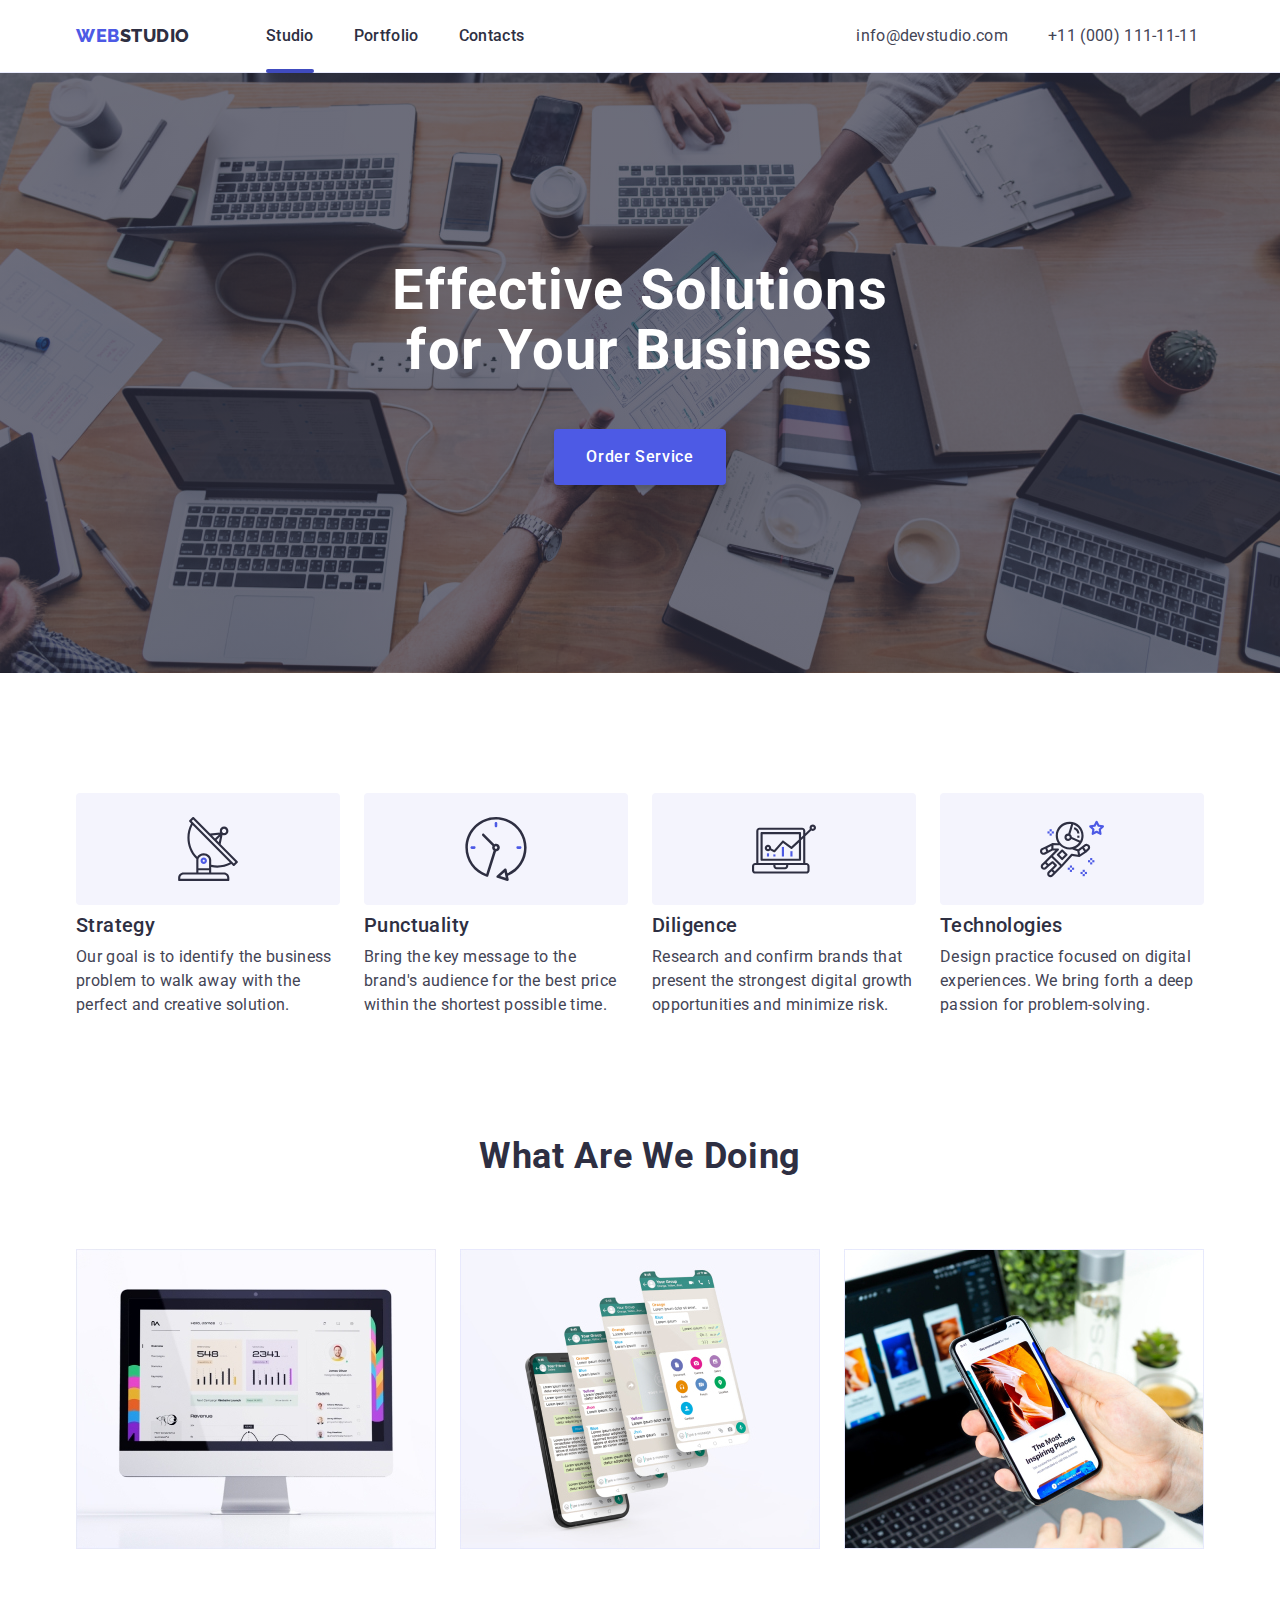
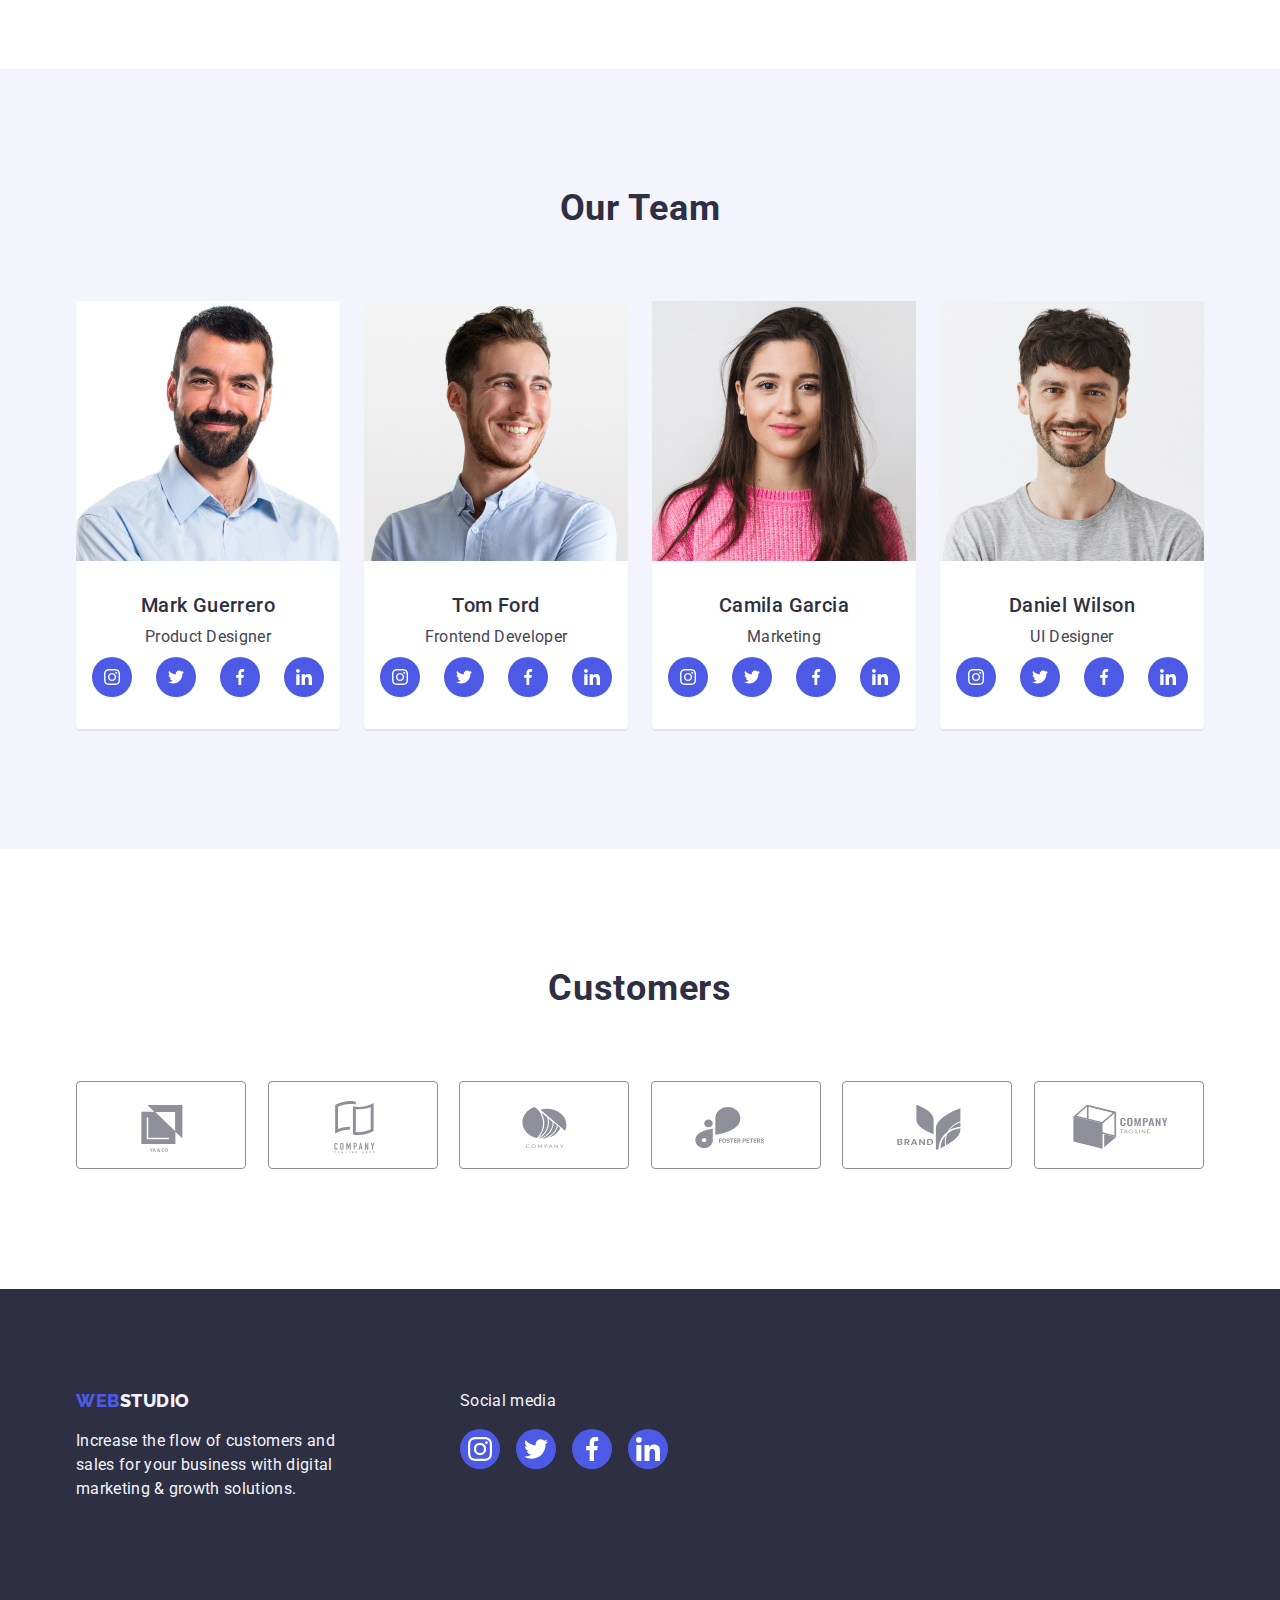
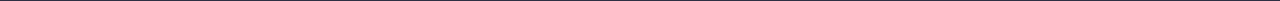
==== commit 7dad7247: "check1" ====
--- a/index.html
+++ b/index.html
@@ -24,7 +24,7 @@
         <a class="logo-header logo link" href="">Web<span class="studio">Studio</span></a>
         <ul class="nav-list list">
           <li class="nav-item">
-            <a class="nav-links link" href="./index.html">Studio</a>
+            <a class="nav-links link current" href="./index.html">Studio</a>
           </li>
           <li class="nav-item">
             <a class="nav-links link" href="./portfolio.html">Portfolio</a>
@@ -51,7 +51,7 @@
     <section class="hero-section section">
       <div class="hero-container container">
         <h1 class="main-title">Effective Solutions for Your Business</h1>
-        <button class="hero-btn" type="button">Order Service</button>
+        <button class="hero-btn" type="button" data-modal-open>Order Service</button>
       </div>
     </section>
     <section class="features-section section">
@@ -252,7 +252,7 @@
                     <use href="./images/icons.svg#icon-facebook"></use>
                   </svg>
                 </a>
-                <a class="team-cards-soc-link" href="" target="_blank" rel="noopener noreferrer"
+                <a class="team-cards-soc-link link" href="" target="_blank" rel="noopener noreferrer"
                   aria-label="linkedin link">
                   <svg class="team-cards-soc-icon" width="16" height="16">
                     <use href="./images/icons.svg#icon-linkedin"></use>
@@ -269,67 +269,109 @@
         <h1 class="what-title">Customers</h1>
         <ul class="customers-list list">
           <li class="customers-item">
-            <a class="customers-link link" href="" target="_blank" rel="noopener noreferrer"
+            <a class="customers-link link" href="" target="_blank" rel="noopener noreferrer" aria-label="icon-client1">
+              <svg class="customers-icon" width="104" height="56">
+                <use href="./images/icons.svg#icon-client1"></use>
+              </svg>
+            </a>
+          </li>
+          <li class="customers-item">
+            <a class="customers-link link" href="" target="_blank" rel="noopener noreferrer" aria-label="icon-client2">
+              <svg class="customers-icon" width="104" height="56">
+                <use href="./images/icons.svg#icon-client2"></use>
+              </svg>
+            </a>
+          </li>
+          <li class="customers-item">
+            <a class="customers-link link" href="" target="_blank" rel="noopener noreferrer" aria-label="icon-client3">
+              <svg class="customers-icon" width="104" height="56">
+                <use href="./images/icons.svg#icon-client3"></use>
+              </svg>
+            </a>
+          </li>
+          <li class="customers-item">
+            <a class="customers-link link" href="" target="_blank" rel="noopener noreferrer" aria-label="icon-client4">
+              <svg class="customers-icon" width="104" height="56">
+                <use href="./images/icons.svg#icon-client4"></use>
+              </svg>
+            </a>
+          </li>
+          <li class="customers-item">
+            <a class="customers-link link" href="" target="_blank" rel="noopener noreferrer" aria-label="icon-client5">
+              <svg class="customers-icon" width="104" height="56">
+                <use href="./images/icons.svg#icon-client5"></use>
+              </svg>
+            </a>
+          </li>
+          <li class="customers-item">
+            <a class="customers-link link" href="" target="_blank" rel="noopener noreferrer" aria-label="icon-client6">
+              <svg class="customers-icon" width="104" height="56">
+                <use href="./images/icons.svg#icon-client6"></use>
+              </svg>
+            </a>
+          </li>
+        </ul>
+      </div>
+    </section>
+  </main>
+
+  <footer class="footer">
+    <div class="footer-container container">
+      <div class="footer-logo-text-container">
+        <div class="footer-logo-container"><a class="footer-logo logo link" href="">Web<span
+              class="studio">Studio</span></a></div>
+        <p class="footer-text">
+          Increase the flow of customers and sales for your business with
+          digital marketing & growth solutions.
+        </p>
+      </div>
+      <div class="soc-media-container">
+        <p class="soc-media-text">Social media</p>
+        <ul class="soc-media-list list">
+          <li class="soc-media-item">
+            <a class="soc-media-link link" href="" target="_blank" rel="noopener noreferrer"
               aria-label="instagram link">
-              <svg class="customers-icon" width="104" height="56">
-                <use href="./images/icons.svg#icon-client1"></use>
-              </svg>
-            </a>
-          </li>
-          <li class="customers-item">
-            <a class="customers-link link" href="" target="_blank" rel="noopener noreferrer"
-              aria-label="instagram link">
-              <svg class="customers-icon" width="104" height="56">
-                <use href="./images/icons.svg#icon-client2"></use>
-              </svg>
-            </a>
-          </li>
-          <li class="customers-item">
-            <a class="customers-link link" href="" target="_blank" rel="noopener noreferrer"
-              aria-label="instagram link">
-              <svg class="customers-icon" width="104" height="56">
-                <use href="./images/icons.svg#icon-client3"></use>
-              </svg>
-            </a>
-          </li>
-          <li class="customers-item">
-            <a class="customers-link link" href="" target="_blank" rel="noopener noreferrer"
-              aria-label="instagram link">
-              <svg class="customers-icon" width="104" height="56">
-                <use href="./images/icons.svg#icon-client4"></use>
-              </svg>
-            </a>
-          </li>
-          <li class="customers-item">
-            <a class="customers-link link" href="" target="_blank" rel="noopener noreferrer"
-              aria-label="instagram link">
-              <svg class="customers-icon" width="104" height="56">
-                <use href="./images/icons.svg#icon-client5"></use>
-              </svg>
-            </a>
-          </li>
-          <li class="customers-item">
-            <a class="customers-link link" href="" target="_blank" rel="noopener noreferrer"
-              aria-label="instagram link">
-              <svg class="customers-icon" width="104" height="56">
-                <use href="./images/icons.svg#icon-client6"></use>
-              </svg>
-            </a>
-          </li>
-        </ul>
-      </div>
-    </section>
-  </main>
-
-  <footer class="footer">
-    <div class="container footer-container">
-      <a class="footer-logo logo link" href="">Web<span class="studio">Studio</span></a>
-      <p class="footer-text">
-        Increase the flow of customers and sales for your business with
-        digital marketing & growth solutions.
-      </p>
+              <svg class="soc-media-icon" width="24" height="24">
+                <use href="./images/icons.svg#icon-instagram"></use>
+              </svg>
+            </a>
+          </li>
+          <li class="soc-media-item">
+            <a class="soc-media-link link" href="" target="_blank" rel="noopener noreferrer" aria-label="twitter link">
+              <svg class="soc-media-icon" width="24" height="24">
+                <use href="./images/icons.svg#icon-twitter"></use>
+              </svg>
+            </a>
+          </li>
+          <li class="soc-media-item">
+            <a class="soc-media-link link" href="" target="_blank" rel="noopener noreferrer" aria-label="facebook link">
+              <svg class="soc-media-icon" width="24" height="24">
+                <use href="./images/icons.svg#icon-facebook"></use>
+              </svg>
+            </a>
+          </li>
+          <li class="soc-media-item">
+            <a class="soc-media-link link" href="" target="_blank" rel="noopener noreferrer" aria-label="linkedin link">
+              <svg class="soc-media-icon" width="24" height="24">
+                <use href="./images/icons.svg#icon-linkedin"></use>
+              </svg>
+            </a>
+          </li>
+        </ul>
+      </div>
     </div>
   </footer>
+
+  <div class="backdrop is-hidden" data-modal>
+    <div class="modal">
+      <button class="btn-close" data-modal-close>
+        <svg class="btn-close-icon" width="8" height="8">
+          <use href="./images/icons.svg#icon-close"></use>
+        </svg>
+      </button>
+    </div>
+  </div>
+  <script src="./js/modal.js"></script>
 </body>
 
 </html>--- a/css/styles.css
+++ b/css/styles.css
@@ -23,9 +23,14 @@
 .link {
   text-decoration: none;
   color: currentColor;
+  transition: color var(--trns-fast);
 }
 .contacts-header {
   font-style: normal;
+}
+button {
+  font-family: inherit;
+  color: currentColor;
 }
 .visually-hidden {
   position: absolute;
@@ -50,19 +55,28 @@
 */
 
 :root {
+  scroll-behavior: smooth;
+  /* Fonts */
   --primary-font: "Roboto", sans-serif;
   --logo-font: "Raleway", sans-serif;
+  /* Colors */
   --primary-brand: #4d5ae5;
   --pressed-state: #404bbf;
   --light: #f4f4fd;
   --dark: #2e2f42;
-  --white-background: #ffffff;
   --text: #434455;
   --accent: #e7e9fc;
   --subtle-text: #8e8f99;
+  /* Background colors */
+  --white-background: #ffffff;
+  --modal-bg: #fcfcfc;
+  /* Other */
   --indent-col: 8px;
   --indent-row: 48px;
   --item: 4;
+  --index-modal: 1000;
+  --trns-fast: 250ms cubic-bezier(0.4, 0, 0.2, 1);
+  --trns-slow: 900ms cubic-bezier(0.4, 0, 0.2, 1);
 }
 
 body {
@@ -71,7 +85,7 @@
   background-color: var(--white-background);
   font-size: 16px;
   line-height: 1.5;
-  letter-spacing: 0.32px;
+  letter-spacing: 0.02em;
   word-wrap: break-word;
 }
 img {
@@ -133,6 +147,25 @@
   color: var(--dark);
   font-weight: 500;
   padding: 24px 0;
+  position: relative;
+  transition: color var(--trns-fast);
+}
+.nav-links.current:hover,
+.nav-links.current:focus {
+  color: var(--pressed-state);
+}
+.nav-links.current::after {
+  content: "";
+  display: block;
+  width: 100%;
+  height: 4px;
+  position: absolute;
+  bottom: -1px;
+  border-radius: 2px;
+}
+.nav-links.current::after,
+.nav-links:active::after {
+  background-color: var(--pressed-state);
 }
 .contacts {
   display: flex;
@@ -141,6 +174,7 @@
 }
 .contacts-links {
   color: var(--text);
+  transition: color var(--trns-fast);
 }
 
 /**
@@ -151,6 +185,16 @@
 .hero-section {
   padding: 188px 0;
   background-color: var(--dark);
+  max-width: 1440px;
+  margin: 0 auto;
+  background-image: linear-gradient(
+      rgba(46, 47, 66, 0.7),
+      rgba(46, 47, 66, 0.7)
+    ),
+    url(../images/hero/hero-back.jpg);
+  background-repeat: no-repeat;
+  background-position: center;
+  background-size: cover;
 }
 .hero-container {
   display: flex;
@@ -181,6 +225,7 @@
   padding: 16px 32px;
   min-width: 169px;
   border: none;
+  transition: background-color var(--trns-fast);
 }
 .hero-btn:hover,
 .hero-btn:focus,
@@ -304,9 +349,14 @@
   height: 40px;
   background-color: var(--primary-brand);
   border-radius: 50%;
+  transition: color var(--trns-fast);
 }
 .team-cards-soc-icon {
   fill: var(--white-background);
+}
+.team-cards-soc-link:hover,
+.team-cards-soc-link:active {
+  background-color: var(--pressed-state);
 }
 
 /**
@@ -331,6 +381,7 @@
   border: 1px solid var(--subtle-text);
   border-radius: 4px;
   color: var(--subtle-text);
+  transition: color var(--trns-fast), border-color var(--trns-fast);
 }
 .customers-icon {
   fill: currentColor;
@@ -350,16 +401,128 @@
   background-color: var(--dark);
   padding: 100px 0;
 }
-.footer-logo {
-  display: inline-block;
+.footer-logo-container {
+  display: inline-flex;
+  justify-content: flex-start;
+  align-items: center;
+  height: 24px;
   margin-bottom: 16px;
+}
+.footer-container {
+  display: flex;
+  gap: 120px;
+}
+.footer-logo-text-container {
+  display: flex;
+  flex-direction: column;
+  justify-content: flex-start;
+  padding: 0;
+  width: 264px;
 }
 .footer .studio {
   color: var(--light);
 }
 .footer-text {
   color: var(--light);
-  max-width: 264px;
+}
+.soc-media-container {
+  display: flex;
+  flex-direction: column;
+  gap: 16px;
+}
+.soc-media-list {
+  display: flex;
+  justify-content: center;
+  align-items: center;
+  gap: 16px;
+}
+.soc-media-text {
+  color: var(--light);
+}
+.soc-media-link {
+  display: flex;
+  justify-content: center;
+  align-items: center;
+  width: 40px;
+  height: 40px;
+  background-color: var(--primary-brand);
+  border-radius: 50%;
+  transition: color var(--trns-fast);
+}
+.soc-media-icon {
+  fill: var(--white-background);
+}
+.soc-media-link:hover,
+.soc-media-link:active {
+  background-color: var(--pressed-state);
+}
+
+/**
+  |============================
+  | MODAL WINDOW
+  |============================
+*/
+.backdrop {
+  position: fixed;
+  top: 0px;
+  left: 0px;
+  width: 100%;
+  height: 100%;
+  background-color: rgba(46, 47, 66, 0.4);
+  transform: translateY(0);
+  z-index: var(--index-modal);
+  transition: opacity 200ms linear, visibility 200ms linear;
+  transition-delay: 200ms;
+}
+
+.modal {
+  position: absolute;
+  top: 50%;
+  left: 50%;
+  transform: translate(-50%, -50%) scale(1);
+  width: 408px;
+  min-height: 584px;
+  background-color: var(--modal-bg);
+  box-shadow: 0px 2px 1px rgba(0, 0, 0, 0.2);
+  border-radius: 4px;
+  opacity: 1;
+  transition: transform 400ms ease-in-out 300ms, opacity 400ms ease 300ms;
+}
+.backdrop.is-hidden {
+  visibility: hidden;
+  opacity: 0;
+  pointer-events: none;
+  transition-delay: 300ms;
+}
+.backdrop.is-hidden .modal {
+  opacity: 0;
+  transform: translateX(-50%) translateY(-70%) scale(0.5);
+}
+.btn-close {
+  position: absolute;
+  top: 24px;
+  right: 24px;
+  display: flex;
+  justify-content: center;
+  align-items: center;
+  border-radius: 50%;
+  padding: 8px;
+  background-color: var(--accent);
+  border: 1px solid rgba(0, 0, 0, 0.1);
+  cursor: pointer;
+  transition: background-color var(--trns-fast);
+}
+.btn-close-icon {
+  transition: fill var(--trns-fast);
+}
+
+.btn-close:hover,
+.btn-close:focus {
+  background-color: var(--pressed-state);
+}
+.btn-close:hover .btn-close-icon,
+.btn-close:focus .btn-close-icon {
+  fill: var(--white-background);
 }
 
 /**
@@ -388,6 +551,7 @@
   padding: 12px 24px;
   border-radius: 4px;
   border: 1px solid var(--accent);
+  transition: color var(--trns-fast);
 }
 .filters-btn:hover,
 .filters-btn:focus {
@@ -424,3 +588,26 @@
 .project-card-text {
   text-align: left;
 }
+.project-card-img {
+  position: relative;
+  overflow: hidden;
+}
+.overlay {
+  position: absolute;
+  top: 0;
+  left: 0;
+  width: 100%;
+  height: 100%;
+  background-color: var(--primary-brand);
+  padding: 40px 32px;
+  display: flex;
+  justify-content: center;
+  transform: translateY(100%);
+  transition: transform var(--trns-fast);
+}
+.overlay-text {
+  color: var(--light);
+}
+.card-link:hover .overlay {
+  transform: translateY(0);
+}
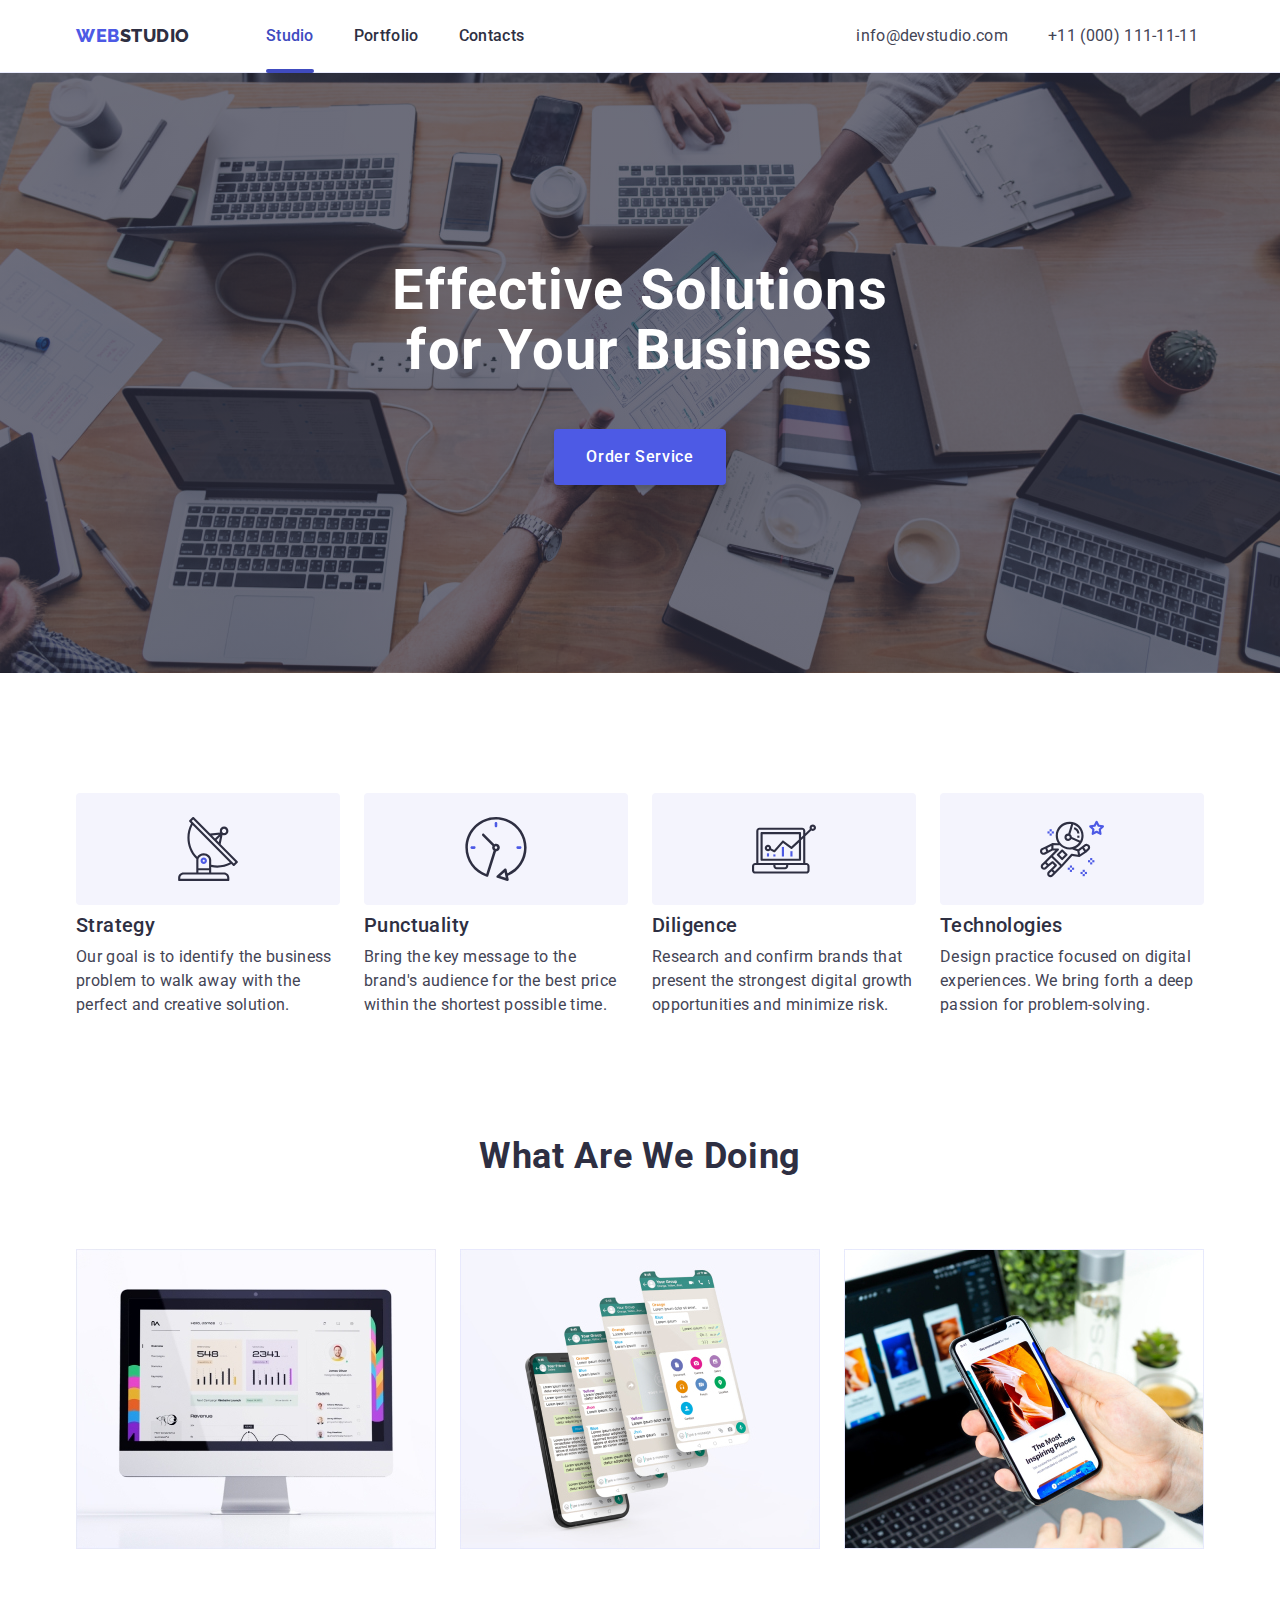
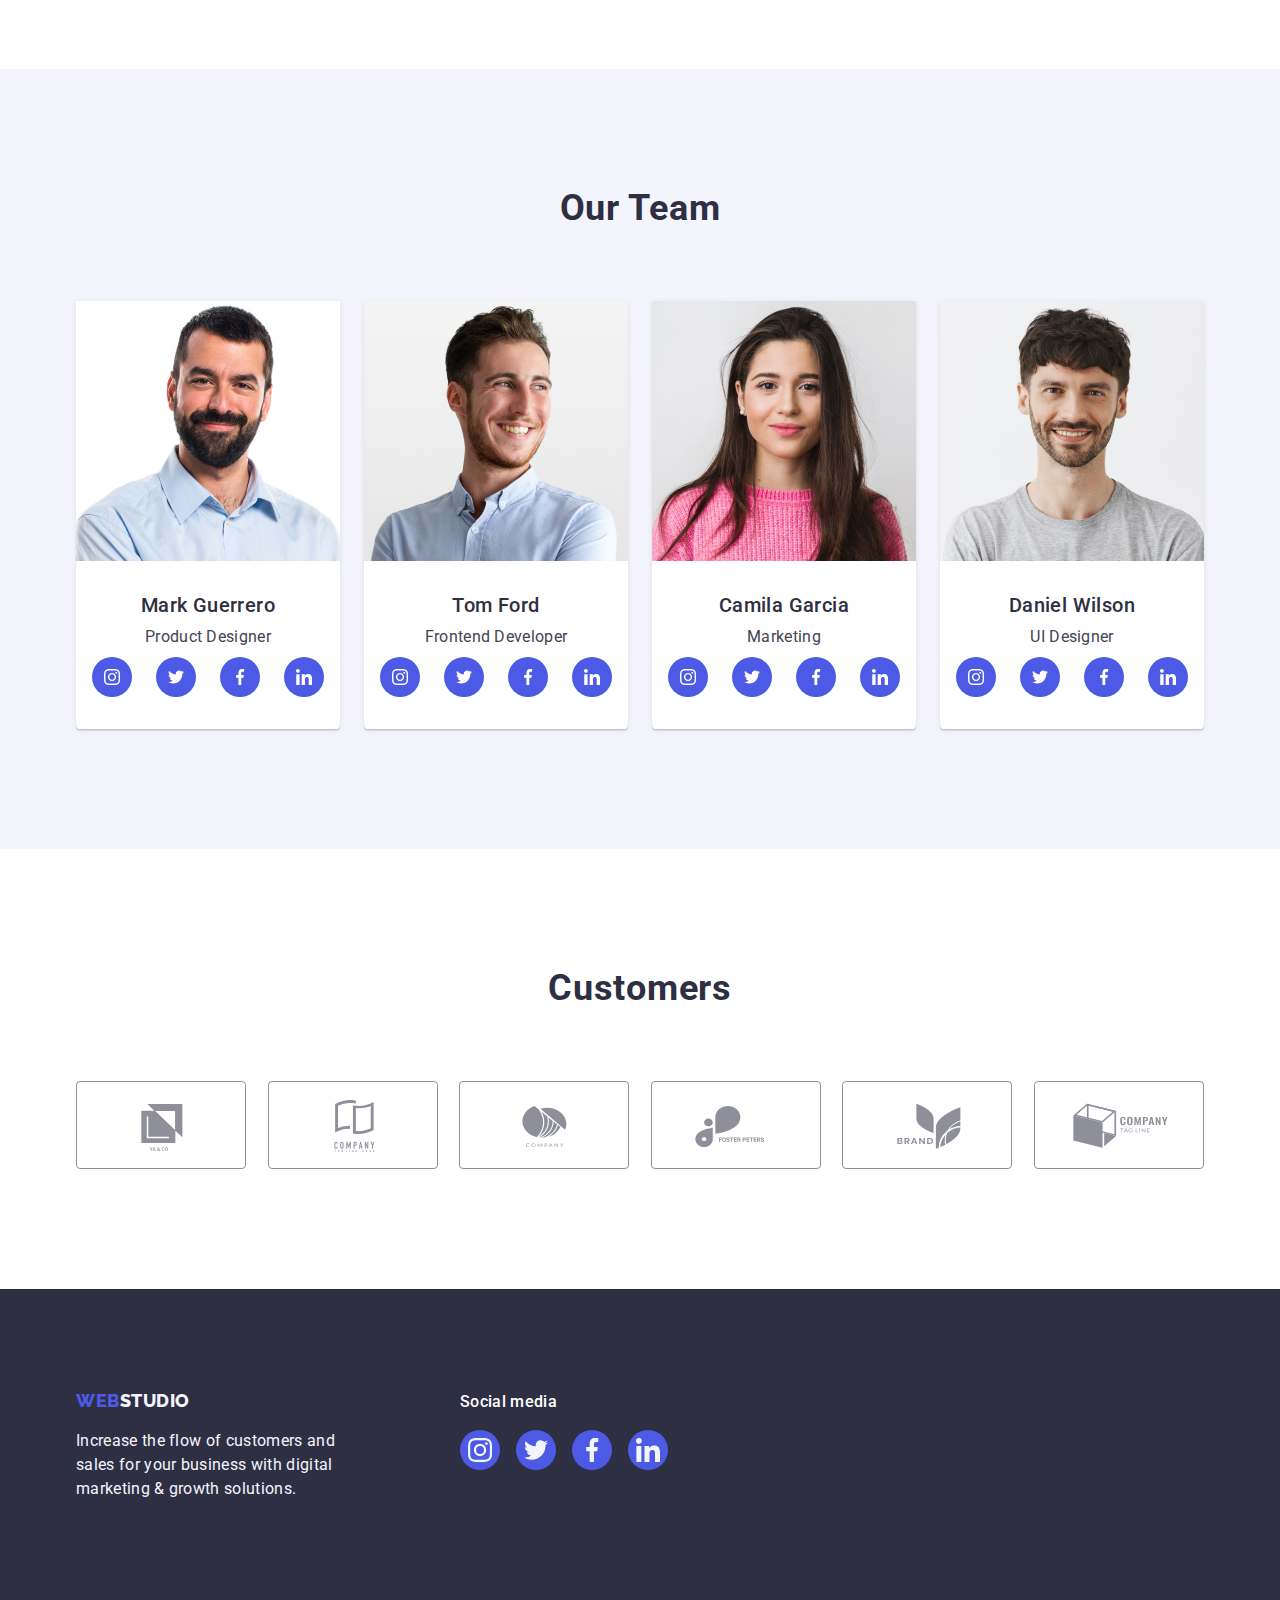
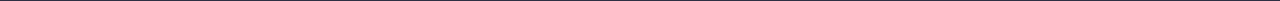
==== commit 9d8c2949: "check2" ====
--- a/index.html
+++ b/index.html
@@ -134,32 +134,40 @@
             <div class="team-cards-content">
               <h3 class="card-name">Mark Guerrero</h3>
               <p class="card-text">Product Designer</p>
-              <div class="team-cards-soc-box">
-                <a class="team-cards-soc-link link" href="" target="_blank" rel="noopener noreferrer"
-                  aria-label="instagram link">
-                  <svg class="team-cards-soc-icon" width="16" height="16">
-                    <use href="./images/icons.svg#icon-instagram"></use>
-                  </svg>
-                </a>
-                <a class="team-cards-soc-link link" href="" target="_blank" rel="noopener noreferrer"
-                  aria-label="twitter link">
-                  <svg class="team-cards-soc-icon" width="16" height="16">
-                    <use href="./images/icons.svg#icon-twitter"></use>
-                  </svg>
-                </a>
-                <a class="team-cards-soc-link link" href="" target="_blank" rel="noopener noreferrer"
-                  aria-label="facebook link">
-                  <svg class="team-cards-soc-icon" width="16" height="16">
-                    <use href="./images/icons.svg#icon-facebook"></use>
-                  </svg>
-                </a>
-                <a class="team-cards-soc-link link" href="" target="_blank" rel="noopener noreferrer"
-                  aria-label="linkedin link">
-                  <svg class="team-cards-soc-icon" width="16" height="16">
-                    <use href="./images/icons.svg#icon-linkedin"></use>
-                  </svg>
-                </a>
-              </div>
+              <ul class="team-cards-soc-list list">
+                <li class="team-cards-soc-item">
+                  <a class="team-cards-soc-link link" href="" target="_blank" rel="noopener noreferrer"
+                    aria-label="instagram link">
+                    <svg class="team-cards-soc-icon" width="16" height="16">
+                      <use href="./images/icons.svg#icon-instagram"></use>
+                    </svg>
+                  </a>
+                </li>
+                <li class="team-cards-soc-item">
+                  <a class="team-cards-soc-link link" href="" target="_blank" rel="noopener noreferrer"
+                    aria-label="twitter link">
+                    <svg class="team-cards-soc-icon" width="16" height="16">
+                      <use href="./images/icons.svg#icon-twitter"></use>
+                    </svg>
+                  </a>
+                </li>
+                <li class="team-cards-soc-item">
+                  <a class="team-cards-soc-link link" href="" target="_blank" rel="noopener noreferrer"
+                    aria-label="facebook link">
+                    <svg class="team-cards-soc-icon" width="16" height="16">
+                      <use href="./images/icons.svg#icon-facebook"></use>
+                    </svg>
+                  </a>
+                </li>
+                <li class="team-cards-soc-item">
+                  <a class="team-cards-soc-link link" href="" target="_blank" rel="noopener noreferrer"
+                    aria-label="linkedin link">
+                    <svg class="team-cards-soc-icon" width="16" height="16">
+                      <use href="./images/icons.svg#icon-linkedin"></use>
+                    </svg>
+                  </a>
+                </li>
+              </ul>
             </div>
           </li>
           <li class="team-list-item">
@@ -167,32 +175,40 @@
             <div class="team-cards-content">
               <h3 class="card-name">Tom Ford</h3>
               <p class="card-text">Frontend Developer</p>
-              <div class="team-cards-soc-box">
-                <a class="team-cards-soc-link link" href="" target="_blank" rel="noopener noreferrer"
-                  aria-label="instagram link">
-                  <svg class="team-cards-soc-icon" width="16" height="16">
-                    <use href="./images/icons.svg#icon-instagram"></use>
-                  </svg>
-                </a>
-                <a class="team-cards-soc-link link" href="" target="_blank" rel="noopener noreferrer"
-                  aria-label="twitter link">
-                  <svg class="team-cards-soc-icon" width="16" height="16">
-                    <use href="./images/icons.svg#icon-twitter"></use>
-                  </svg>
-                </a>
-                <a class="team-cards-soc-link link" href="" target="_blank" rel="noopener noreferrer"
-                  aria-label="facebook link">
-                  <svg class="team-cards-soc-icon" width="16" height="16">
-                    <use href="./images/icons.svg#icon-facebook"></use>
-                  </svg>
-                </a>
-                <a class="team-cards-soc-link link" href="" target="_blank" rel="noopener noreferrer"
-                  aria-label="linkedin link">
-                  <svg class="team-cards-soc-icon" width="16" height="16">
-                    <use href="./images/icons.svg#icon-linkedin"></use>
-                  </svg>
-                </a>
-              </div>
+              <ul class="team-cards-soc-list list">
+                <li class="team-cards-soc-item">
+                  <a class="team-cards-soc-link link" href="" target="_blank" rel="noopener noreferrer"
+                    aria-label="instagram link">
+                    <svg class="team-cards-soc-icon" width="16" height="16">
+                      <use href="./images/icons.svg#icon-instagram"></use>
+                    </svg>
+                  </a>
+                </li>
+                <li class="team-cards-soc-item">
+                  <a class="team-cards-soc-link link" href="" target="_blank" rel="noopener noreferrer"
+                    aria-label="twitter link">
+                    <svg class="team-cards-soc-icon" width="16" height="16">
+                      <use href="./images/icons.svg#icon-twitter"></use>
+                    </svg>
+                  </a>
+                </li>
+                <li class="team-cards-soc-item">
+                  <a class="team-cards-soc-link link" href="" target="_blank" rel="noopener noreferrer"
+                    aria-label="facebook link">
+                    <svg class="team-cards-soc-icon" width="16" height="16">
+                      <use href="./images/icons.svg#icon-facebook"></use>
+                    </svg>
+                  </a>
+                </li>
+                <li class="team-cards-soc-item">
+                  <a class="team-cards-soc-link link" href="" target="_blank" rel="noopener noreferrer"
+                    aria-label="linkedin link">
+                    <svg class="team-cards-soc-icon" width="16" height="16">
+                      <use href="./images/icons.svg#icon-linkedin"></use>
+                    </svg>
+                  </a>
+                </li>
+              </ul>
             </div>
           </li>
           <li class="team-list-item">
@@ -200,32 +216,40 @@
             <div class="team-cards-content">
               <h3 class="card-name">Camila Garcia</h3>
               <p class="card-text">Marketing</p>
-              <div class="team-cards-soc-box">
-                <a class="team-cards-soc-link link" href="" target="_blank" rel="noopener noreferrer"
-                  aria-label="instagram link">
-                  <svg class="team-cards-soc-icon" width="16" height="16">
-                    <use href="./images/icons.svg#icon-instagram"></use>
-                  </svg>
-                </a>
-                <a class="team-cards-soc-link link" href="" target="_blank" rel="noopener noreferrer"
-                  aria-label="twitter link">
-                  <svg class="team-cards-soc-icon" width="16" height="16">
-                    <use href="./images/icons.svg#icon-twitter"></use>
-                  </svg>
-                </a>
-                <a class="team-cards-soc-link link" href="" target="_blank" rel="noopener noreferrer"
-                  aria-label="facebook link">
-                  <svg class="team-cards-soc-icon" width="16" height="16">
-                    <use href="./images/icons.svg#icon-facebook"></use>
-                  </svg>
-                </a>
-                <a class="team-cards-soc-link link" href="" target="_blank" rel="noopener noreferrer"
-                  aria-label="linkedin link">
-                  <svg class="team-cards-soc-icon" width="16" height="16">
-                    <use href="./images/icons.svg#icon-linkedin"></use>
-                  </svg>
-                </a>
-              </div>
+              <ul class="team-cards-soc-list list">
+                <li class="team-cards-soc-item">
+                  <a class="team-cards-soc-link link" href="" target="_blank" rel="noopener noreferrer"
+                    aria-label="instagram link">
+                    <svg class="team-cards-soc-icon" width="16" height="16">
+                      <use href="./images/icons.svg#icon-instagram"></use>
+                    </svg>
+                  </a>
+                </li>
+                <li class="team-cards-soc-item">
+                  <a class="team-cards-soc-link link" href="" target="_blank" rel="noopener noreferrer"
+                    aria-label="twitter link">
+                    <svg class="team-cards-soc-icon" width="16" height="16">
+                      <use href="./images/icons.svg#icon-twitter"></use>
+                    </svg>
+                  </a>
+                </li>
+                <li class="team-cards-soc-item">
+                  <a class="team-cards-soc-link link" href="" target="_blank" rel="noopener noreferrer"
+                    aria-label="facebook link">
+                    <svg class="team-cards-soc-icon" width="16" height="16">
+                      <use href="./images/icons.svg#icon-facebook"></use>
+                    </svg>
+                  </a>
+                </li>
+                <li class="team-cards-soc-item">
+                  <a class="team-cards-soc-link link" href="" target="_blank" rel="noopener noreferrer"
+                    aria-label="linkedin link">
+                    <svg class="team-cards-soc-icon" width="16" height="16">
+                      <use href="./images/icons.svg#icon-linkedin"></use>
+                    </svg>
+                  </a>
+                </li>
+              </ul>
             </div>
           </li>
           <li class="team-list-item">
@@ -233,32 +257,40 @@
             <div class="team-cards-content">
               <h3 class="card-name">Daniel Wilson</h3>
               <p class="card-text">UI Designer</p>
-              <div class="team-cards-soc-box">
-                <a class="team-cards-soc-link link" href="" target="_blank" rel="noopener noreferrer"
-                  aria-label="instagram link">
-                  <svg class="team-cards-soc-icon" width="16" height="16">
-                    <use href="./images/icons.svg#icon-instagram"></use>
-                  </svg>
-                </a>
-                <a class="team-cards-soc-link link" href="" target="_blank" rel="noopener noreferrer"
-                  aria-label="twitter link">
-                  <svg class="team-cards-soc-icon" width="16" height="16">
-                    <use href="./images/icons.svg#icon-twitter"></use>
-                  </svg>
-                </a>
-                <a class="team-cards-soc-link link" href="" target="_blank" rel="noopener noreferrer"
-                  aria-label="facebook link">
-                  <svg class="team-cards-soc-icon" width="16" height="16">
-                    <use href="./images/icons.svg#icon-facebook"></use>
-                  </svg>
-                </a>
-                <a class="team-cards-soc-link link" href="" target="_blank" rel="noopener noreferrer"
-                  aria-label="linkedin link">
-                  <svg class="team-cards-soc-icon" width="16" height="16">
-                    <use href="./images/icons.svg#icon-linkedin"></use>
-                  </svg>
-                </a>
-              </div>
+              <ul class="team-cards-soc-list list">
+                <li class="team-cards-soc-item">
+                  <a class="team-cards-soc-link link" href="" target="_blank" rel="noopener noreferrer"
+                    aria-label="instagram link">
+                    <svg class="team-cards-soc-icon" width="16" height="16">
+                      <use href="./images/icons.svg#icon-instagram"></use>
+                    </svg>
+                  </a>
+                </li>
+                <li class="team-cards-soc-item">
+                  <a class="team-cards-soc-link link" href="" target="_blank" rel="noopener noreferrer"
+                    aria-label="twitter link">
+                    <svg class="team-cards-soc-icon" width="16" height="16">
+                      <use href="./images/icons.svg#icon-twitter"></use>
+                    </svg>
+                  </a>
+                </li>
+                <li class="team-cards-soc-item">
+                  <a class="team-cards-soc-link link" href="" target="_blank" rel="noopener noreferrer"
+                    aria-label="facebook link">
+                    <svg class="team-cards-soc-icon" width="16" height="16">
+                      <use href="./images/icons.svg#icon-facebook"></use>
+                    </svg>
+                  </a>
+                </li>
+                <li class="team-cards-soc-item">
+                  <a class="team-cards-soc-link link" href="" target="_blank" rel="noopener noreferrer"
+                    aria-label="linkedin link">
+                    <svg class="team-cards-soc-icon" width="16" height="16">
+                      <use href="./images/icons.svg#icon-linkedin"></use>
+                    </svg>
+                  </a>
+                </li>
+              </ul>
             </div>
           </li>
         </ul>
@@ -266,7 +298,7 @@
     </section>
     <section class="customers-section section">
       <div class="container">
-        <h1 class="what-title">Customers</h1>
+        <h2 class="what-title">Customers</h2>
         <ul class="customers-list list">
           <li class="customers-item">
             <a class="customers-link link" href="" target="_blank" rel="noopener noreferrer" aria-label="icon-client1">
@@ -364,7 +396,7 @@
 
   <div class="backdrop is-hidden" data-modal>
     <div class="modal">
-      <button class="btn-close" data-modal-close>
+      <button class="btn-close" type="button" data-modal-close>
         <svg class="btn-close-icon" width="8" height="8">
           <use href="./images/icons.svg#icon-close"></use>
         </svg>
--- a/css/styles.css
+++ b/css/styles.css
@@ -113,6 +113,8 @@
   display: block;
   max-width: 100%;
   border-bottom: 1px solid var(--accent);
+  box-shadow: 0px 2px 1px rgba(46, 47, 66, 0.08),
+    0px 1px 1px rgba(46, 47, 66, 0.16), 0px 1px 6px rgba(46, 47, 66, 0.08);
 }
 .header-container {
   display: flex;
@@ -149,6 +151,9 @@
   padding: 24px 0;
   position: relative;
   transition: color var(--trns-fast);
+}
+.nav-links.current {
+  color: var(--pressed-state);
 }
 .nav-links.current:hover,
 .nav-links.current:focus {
@@ -315,7 +320,8 @@
 .team-list-item {
   flex-basis: calc((100% - var(--indent-col) * var(--item) - 1) / var(--item));
   background-color: var(--white-background);
-  box-shadow: 0px 2px 1px rgba(46, 47, 66, 0.08);
+  box-shadow: 0px 1px 6px rgba(46, 47, 66, 0.08),
+    0px 1px 1px rgba(46, 47, 66, 0.16), 0px 2px 1px rgba(46, 47, 66, 0.08);
   border-bottom-left-radius: 4px;
   border-bottom-right-radius: 4px;
 }
@@ -336,20 +342,27 @@
   text-align: center;
   margin-bottom: 8px;
 }
-.team-cards-soc-box {
+.team-cards-soc-list {
   display: flex;
   gap: 24px;
   justify-content: center;
 }
-.team-cards-soc-link {
+.team-cards-soc-item {
   display: flex;
   justify-content: center;
   align-items: center;
   width: 40px;
   height: 40px;
+}
+.team-cards-soc-link {
+  width: 100%;
+  height: 100%;
+  display: flex;
+  justify-content: center;
+  align-items: center;
   background-color: var(--primary-brand);
   border-radius: 50%;
-  transition: color var(--trns-fast);
+  transition: background-color var(--trns-fast);
 }
 .team-cards-soc-icon {
   fill: var(--white-background);
@@ -377,17 +390,24 @@
 .customers-item {
   flex-basis: calc((100% - var(--indent-col) * var(--item) - 1) / var(--item));
   height: 88px;
-  padding: 16px 32px;
+}
+.customers-link {
+  width: 100%;
+  height: 100%;
   border: 1px solid var(--subtle-text);
   border-radius: 4px;
+  padding: 16px 32px;
   color: var(--subtle-text);
+  display: flex;
+  justify-content: center;
+  align-items: center;
   transition: color var(--trns-fast), border-color var(--trns-fast);
 }
 .customers-icon {
   fill: currentColor;
 }
-.customers-item:hover,
-.customers-item:focus {
+.customers-item:hover .customers-link,
+.customers-item:focus .customers-link {
   color: var(--pressed-state);
   border-color: var(--pressed-state);
 }
@@ -410,7 +430,7 @@
 }
 .footer-container {
   display: flex;
-  gap: 120px;
+  align-items: baseline;
 }
 .footer-logo-text-container {
   display: flex;
@@ -418,6 +438,7 @@
   justify-content: flex-start;
   padding: 0;
   width: 264px;
+  margin-right: 120px;
 }
 .footer .studio {
   color: var(--light);
@@ -428,29 +449,34 @@
 .soc-media-container {
   display: flex;
   flex-direction: column;
+}
+.soc-media-list {
+  display: flex;
+  justify-content: center;
+  align-items: center;
   gap: 16px;
 }
-.soc-media-list {
-  display: flex;
-  justify-content: center;
-  align-items: center;
-  gap: 16px;
-}
 .soc-media-text {
-  color: var(--light);
-}
-.soc-media-link {
-  display: flex;
-  justify-content: center;
-  align-items: center;
+  font-weight: 500;
+  color: var(--white-background);
+  margin-bottom: 16px;
+}
+.soc-media-item {
   width: 40px;
   height: 40px;
+}
+.soc-media-link {
+  width: 100%;
+  height: 100%;
+  display: flex;
+  justify-content: center;
+  align-items: center;
   background-color: var(--primary-brand);
   border-radius: 50%;
-  transition: color var(--trns-fast);
+  transition: background-color var(--trns-fast);
 }
 .soc-media-icon {
-  fill: var(--white-background);
+  fill: var(--light);
 }
 .soc-media-link:hover,
 .soc-media-link:active {
@@ -471,7 +497,7 @@
   background-color: rgba(46, 47, 66, 0.4);
   transform: translateY(0);
   z-index: var(--index-modal);
-  transition: opacity 200ms linear, visibility 200ms linear;
+  transition: opacity var(--trns-fast), visibility var(--trns-fast);
   transition-delay: 200ms;
 }
 
@@ -483,10 +509,11 @@
   width: 408px;
   min-height: 584px;
   background-color: var(--modal-bg);
-  box-shadow: 0px 2px 1px rgba(0, 0, 0, 0.2);
+  box-shadow: зі значенням 0px 1px 1px rgba(0, 0, 0, 0.14),
+    0px 1px 3px rgba(0, 0, 0, 0.12), 0px 2px 1px rgba(0, 0, 0, 0.2);
   border-radius: 4px;
   opacity: 1;
-  transition: transform 400ms ease-in-out 300ms, opacity 400ms ease 300ms;
+  transition: transform var(--trns-fast);
 }
 .backdrop.is-hidden {
   visibility: hidden;
@@ -502,15 +529,17 @@
   position: absolute;
   top: 24px;
   right: 24px;
+  width: 24x;
+  height: 24px;
   display: flex;
   justify-content: center;
   align-items: center;
   border-radius: 50%;
-  padding: 8px;
+  padding: 0;
   background-color: var(--accent);
   border: 1px solid rgba(0, 0, 0, 0.1);
   cursor: pointer;
-  transition: background-color var(--trns-fast);
+  transition: background-color var(--trns-fast), border var(--trns-fast);
 }
 .btn-close-icon {
   transition: fill var(--trns-fast);
@@ -519,6 +548,7 @@
 .btn-close:hover,
 .btn-close:focus {
   background-color: var(--pressed-state);
+  border: none;
 }
 .btn-close:hover .btn-close-icon,
 .btn-close:focus .btn-close-icon {
@@ -551,14 +581,16 @@
   padding: 12px 24px;
   border-radius: 4px;
   border: 1px solid var(--accent);
-  transition: color var(--trns-fast);
+  transition: color var(--trns-fast), background-color var(--trns-fast),
+    border-color var(--trns-fast), box-shadow var(--trns-fast);
 }
 .filters-btn:hover,
 .filters-btn:focus {
   background-color: var(--pressed-state);
   color: var(--white-background);
   border: 1px solid transparent;
-  box-shadow: 0px 2px 2px rgba(0, 0, 0, 0.12);
+  box-shadow: 0px 3px 1px rgba(0, 0, 0, 0.1), 0px 2px 1px rgba(0, 0, 0, 0.08),
+    0px 2px 2px rgba(0, 0, 0, 0.12);
 }
 
 .project-cards {
@@ -592,22 +624,28 @@
   position: relative;
   overflow: hidden;
 }
-.overlay {
+.overlay-text {
+  color: var(--light);
   position: absolute;
   top: 0;
   left: 0;
+  padding: 40px 32px;
+  background-color: var(--primary-brand);
   width: 100%;
   height: 100%;
-  background-color: var(--primary-brand);
-  padding: 40px 32px;
-  display: flex;
-  justify-content: center;
   transform: translateY(100%);
   transition: transform var(--trns-fast);
 }
-.overlay-text {
-  color: var(--light);
-}
-.card-link:hover .overlay {
-  transform: translateY(0);
-}
+.card-link {
+  display: block;
+  transition: box-shadow var(--trns-fast);
+}
+.card-link:hover,
+.card-link:focus {
+  box-shadow: 0px 1px 6px rgba(46, 47, 66, 0.08),
+    0px 1px 1px rgba(46, 47, 66, 0.16), 0px 2px 1px rgba(46, 47, 66, 0.08);
+}
+.card-link:hover .overlay-text,
+.card-link:focus .overlay-text {
+  transform: translateY(0%);
+}
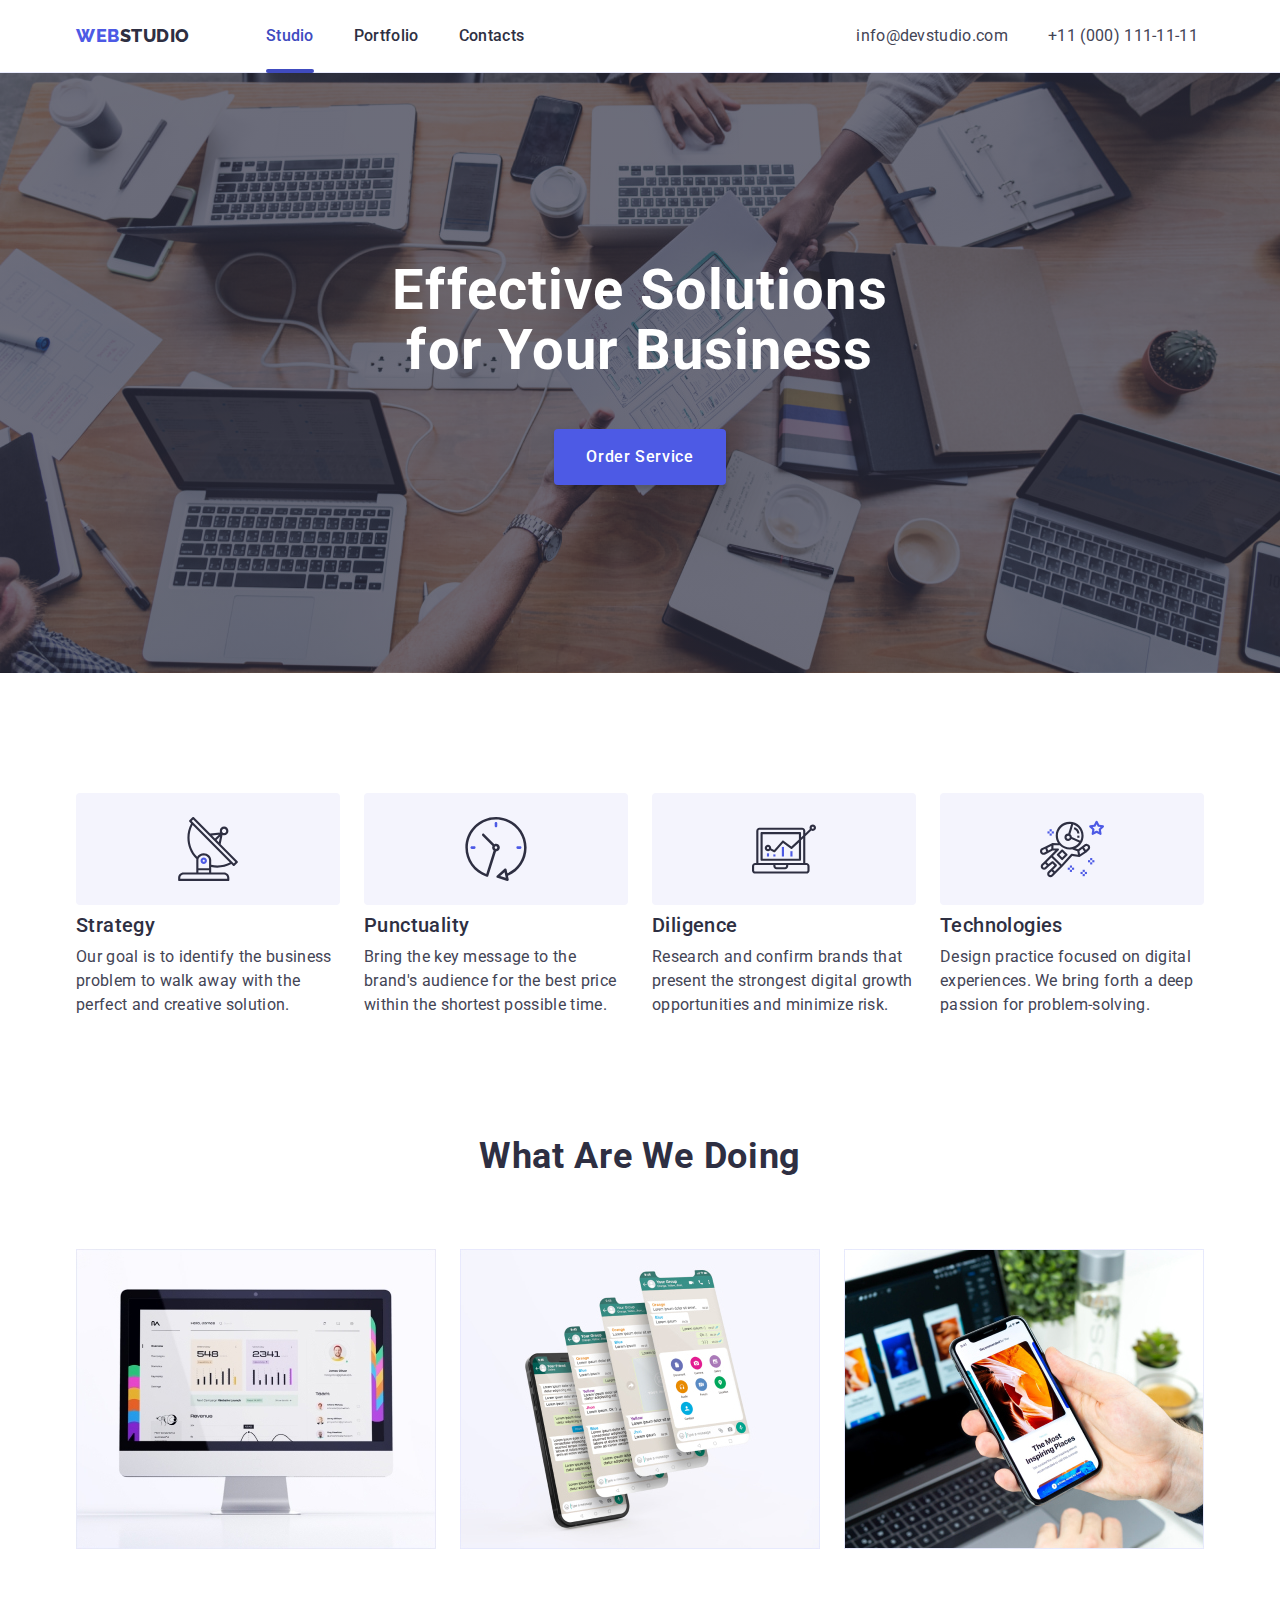
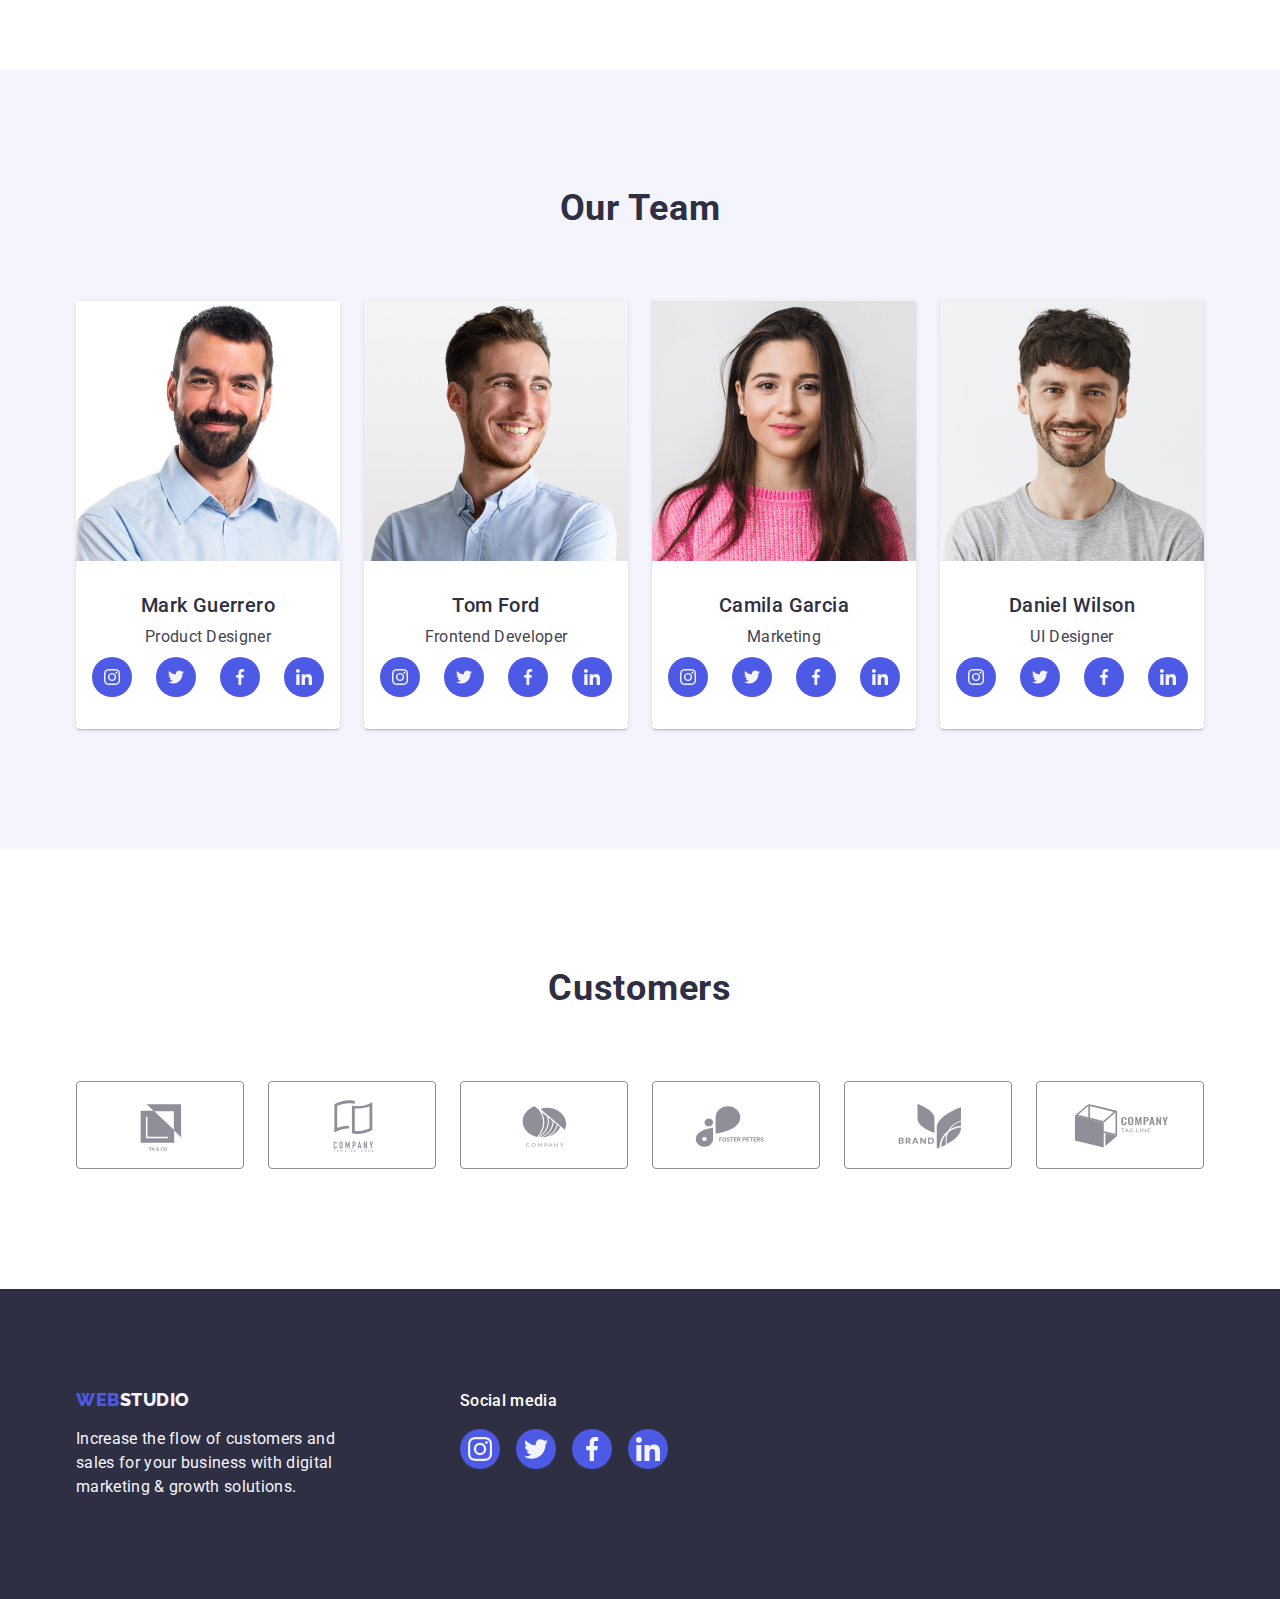
==== commit 3b6768c2: "check3" ====
--- a/index.html
+++ b/index.html
@@ -349,9 +349,8 @@
 
   <footer class="footer">
     <div class="footer-container container">
-      <div class="footer-logo-text-container">
-        <div class="footer-logo-container"><a class="footer-logo logo link" href="">Web<span
-              class="studio">Studio</span></a></div>
+      <div class="footer-logo-container">
+        <a class="footer-logo logo link" href="">Web<span class="studio">Studio</span></a>
         <p class="footer-text">
           Increase the flow of customers and sales for your business with
           digital marketing & growth solutions.
--- a/css/styles.css
+++ b/css/styles.css
@@ -70,6 +70,7 @@
   /* Background colors */
   --white-background: #ffffff;
   --modal-bg: #fcfcfc;
+  --success: #31d0aa;
   /* Other */
   --indent-col: 8px;
   --indent-row: 48px;
@@ -365,10 +366,10 @@
   transition: background-color var(--trns-fast);
 }
 .team-cards-soc-icon {
-  fill: var(--white-background);
+  fill: var(--light);
 }
 .team-cards-soc-link:hover,
-.team-cards-soc-link:active {
+.team-cards-soc-link:focus {
   background-color: var(--pressed-state);
 }
 
@@ -384,11 +385,10 @@
   display: flex;
   align-items: center;
   justify-content: space-between;
-  --items: 6;
-  --indent-col: 24px;
+  gap: 24px;
 }
 .customers-item {
-  flex-basis: calc((100% - var(--indent-col) * var(--item) - 1) / var(--item));
+  width: calc((100% - 120px) / 6);
   height: 88px;
 }
 .customers-link {
@@ -421,18 +421,11 @@
   background-color: var(--dark);
   padding: 100px 0;
 }
+.footer-container {
+  display: flex;
+  align-items: baseline;
+}
 .footer-logo-container {
-  display: inline-flex;
-  justify-content: flex-start;
-  align-items: center;
-  height: 24px;
-  margin-bottom: 16px;
-}
-.footer-container {
-  display: flex;
-  align-items: baseline;
-}
-.footer-logo-text-container {
   display: flex;
   flex-direction: column;
   justify-content: flex-start;
@@ -440,6 +433,9 @@
   width: 264px;
   margin-right: 120px;
 }
+.footer-logo {
+  margin-bottom: 17.5px;
+}
 .footer .studio {
   color: var(--light);
 }
@@ -479,8 +475,8 @@
   fill: var(--light);
 }
 .soc-media-link:hover,
-.soc-media-link:active {
-  background-color: var(--pressed-state);
+.soc-media-link:focus {
+  background-color: var(--success);
 }
 
 /**
@@ -509,8 +505,8 @@
   width: 408px;
   min-height: 584px;
   background-color: var(--modal-bg);
-  box-shadow: зі значенням 0px 1px 1px rgba(0, 0, 0, 0.14),
-    0px 1px 3px rgba(0, 0, 0, 0.12), 0px 2px 1px rgba(0, 0, 0, 0.2);
+  box-shadow: 0px 1px 1px rgba(0, 0, 0, 0.14), 0px 1px 3px rgba(0, 0, 0, 0.12),
+    0px 2px 1px rgba(0, 0, 0, 0.2);
   border-radius: 4px;
   opacity: 1;
   transition: transform var(--trns-fast);
@@ -529,7 +525,7 @@
   position: absolute;
   top: 24px;
   right: 24px;
-  width: 24x;
+  width: 24px;
   height: 24px;
   display: flex;
   justify-content: center;
